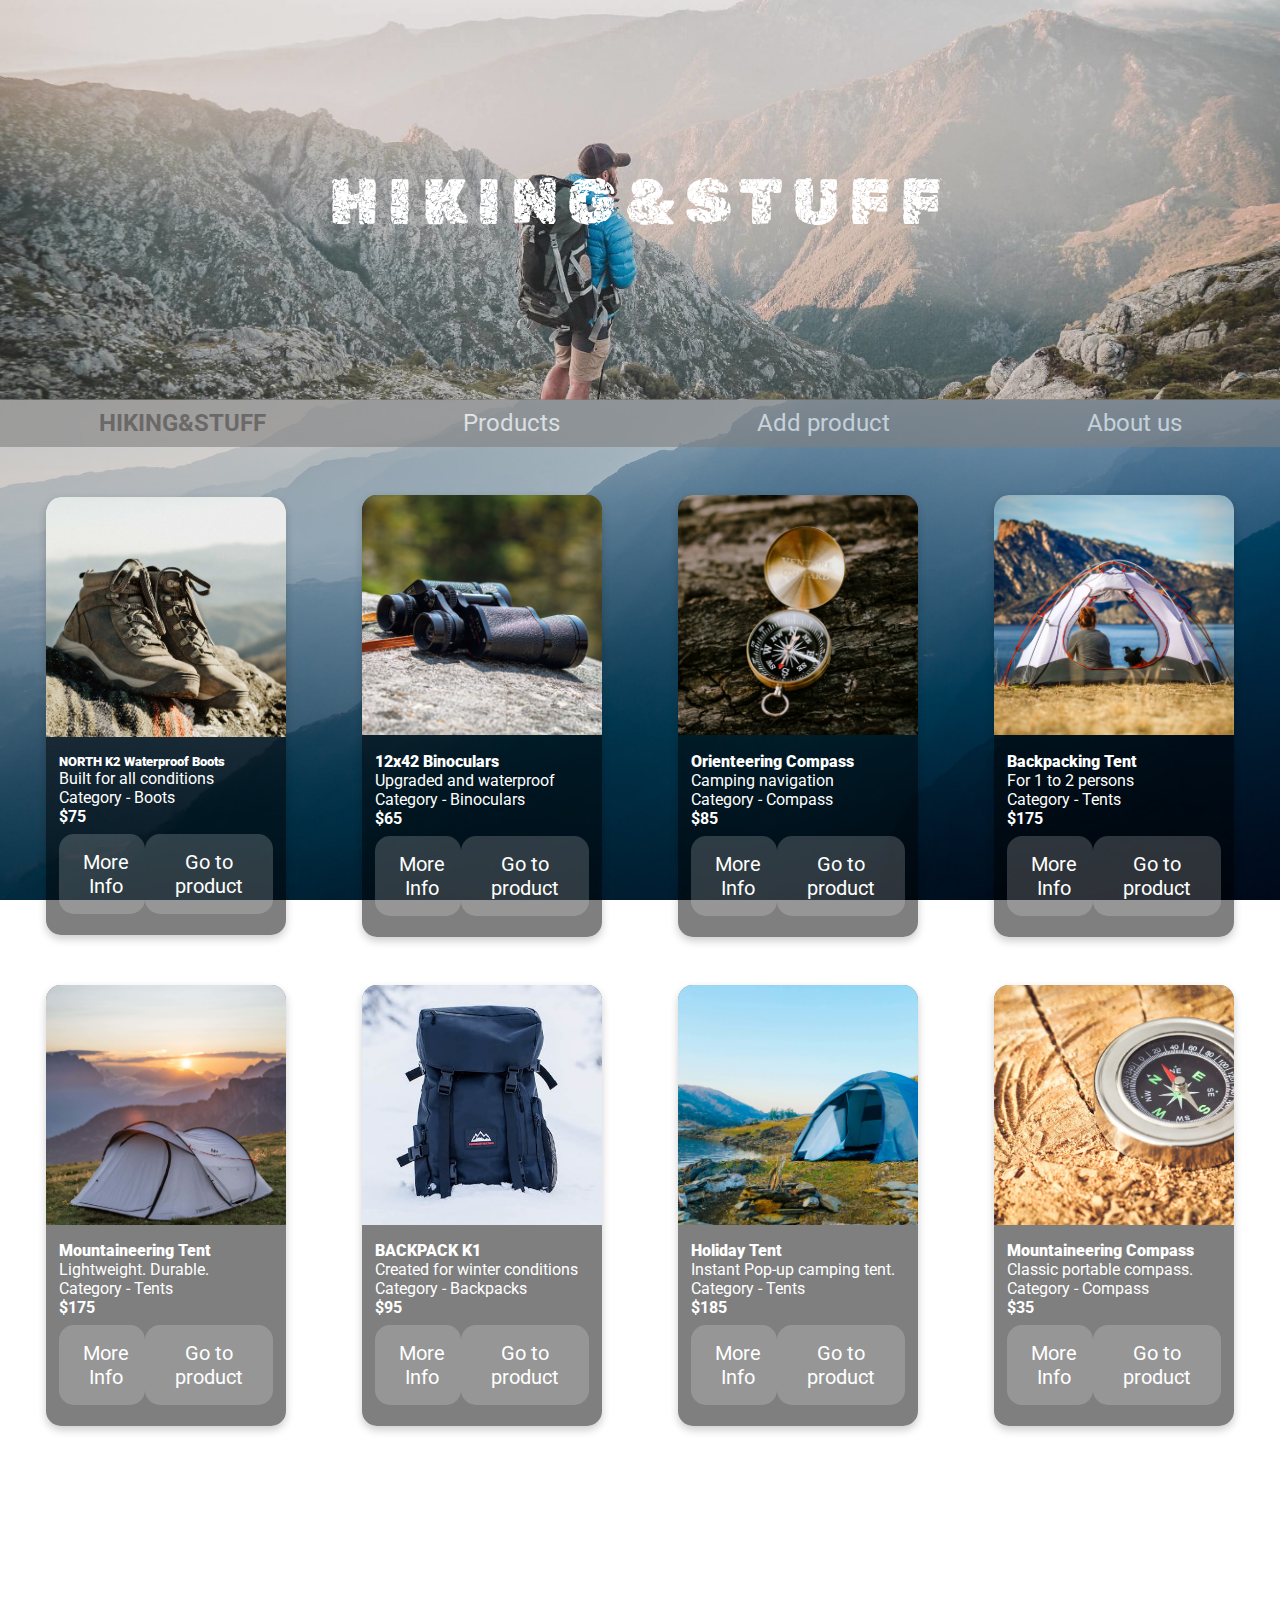
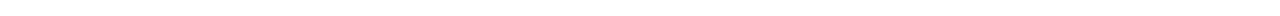
==== index.html @ 2558186c "fix stylesheet path" ====
<!DOCTYPE html>
<html lang="en">

<head>
    <meta charset="UTF-8">
    <meta http-equiv="X-UA-Compatible" content="IE=edge">
    <meta meta name=" viewport" content="width=device-width,initial-scale=1.0">
    <link rel="stylesheet" href="stylesheets/styles.css">

    <!-- Google tag (gtag.js) -->
    <script async src="https://www.googletagmanager.com/gtag/js?id=G-9KDKPN34CJ"></script>
    <script>
        window.dataLayer = window.dataLayer || [];

        function gtag() {
            dataLayer.push(arguments);
        }
        gtag('js', new Date());

        gtag('config', 'G-9KDKPN34CJ');
    </script>

    <!-- GOOGLE TAG END -->

    <title>HIKING&STUFF</title>

    <!-- FAVICONS -->

    <link rel="apple-touch-icon" sizes="180x180" href="./assets/images/Favicon/apple-touch-icon.png">
    <link rel="icon" type="image/png" sizes="32x32" href="./assets/images/Favicon/favicon-32x32.png">
    <link rel="icon" type="image/png" sizes="16x16" href="./assets/images/Favicon/favicon-16x16.png">
    <link rel="manifest" href="../assets/images/Favicon/site.webmanifest">

    <!-- FAVICONS END -->

    <!-- FONTS -->

    <!-- <link rel="preconnect" href="https://fonts.googleapis.com">
    <link rel="preconnect" href="https://fonts.gstatic.com" crossorigin>
    <link href="https://fonts.googleapis.com/css2?family=Rubik+Distressed&display=swap" rel="stylesheet">

    <link rel="preconnect" href="https://fonts.googleapis.com">
    <link rel="preconnect" href="https://fonts.gstatic.com" crossorigin>
    <link href="https://fonts.googleapis.com/css2?family=Roboto&display=swap" rel="stylesheet"> -->

    <!-- FONTS END -->
</head>

<body>

    <header>

        <!-- Hero image -->
        <div class="main-image-wrapper">
            <img id="main-img" src="../assets/images/main-img.jpg" alt="main image" loading="lazy">
            <!-- <div class="bottom-left">Bottom Left</div> -->
            <div class="main-img-text-wrapper">
                <p class="main-img-text">HIKING&STUFF</p>
            </div>
        </div>

        <!-- Hero image ends -->

        <!-- Navbar -->
        <nav id="main-nav">
            <a id="logo-name" href="./index.html" class="active">HIKING&STUFF</a>
            <a href="./product-list-page.html">Products</a>
            <a href="./add-product-form.html">Add product</a>
            <a href="./about-us.html">About us</a>

            <!-- TODO: dark mode -->
            <!-- <button id="dark-mode-btn" onclick="darkModeToggle()">Dark Mode</button> -->
        </nav>

        <!-- Navbar ends -->



    </header>

    <main>

        <!-- ====== Landing page start ======= -->


        <section class="section-inner">

            <!-- TEST -->


            <div class="card animate pop">
                <img src="../assets/images/products/boots4.jpg" loading="lazy" alt="Boots">
                <div class="container">
                    <h5><b>NORTH K2 Waterproof Boots</b></h4>
                        <p>Built for all conditions</p>
                        <p>Category - Boots</p>
                        <p><strong>$75</strong></p>



                        <div class="card-inner-container">

                            <!-- ===== DROPDOWN MENU ==== -->

                            <div class="dropdown">
                                <button onclick="dropDown(event)" class="dropbtn">More Info
                                    <div id="myDropdown" class="dropdown-content">
                                        <p class="dropdown-text">
                                            <ul>
                                                <li><strong>SURE FOOTED</strong>:Responsive, supportive cushioning and
                                                    super-grippy
                                                    rubber outsoles are geared for miles over rocks, grass, gravel, and
                                                    roots.</li>
                                                <li><strong>HANDY FEATURES</strong>: Treacherous days out on
                                                    the trail are comfortable
                                                    and worry-free with this boot's waterproof full-grain leather and
                                                    mesh bootie construction and its durable mesh tongue for
                                                    breathability.</li>
                                                <li><strong>ADVANCED TECHNOLOGY</strong>: Waterproof
                                                    Hiking Boot features our lightweight, durable midsole for long
                                                    lasting
                                                    comfort, superior cushioning, and high energy return as well as an
                                                    advanced traction rubber sole for slip-free movement on rough
                                                    ground.
                                                </li>
                                            </ul>
                                        </p>
                                    </div>
                            </div>
                            <!-- ===== DROPDOWN MENU ENDS -->
                            <button class="product-link-btn">
                                <a href="../product-detail.html" target="_blank">Go to
                                    product</a>
                            </button>

                        </div>

                </div>
            </div>



            <div class="card animate pop">
                <img src="../assets/images/products/binoculars1.jpg" loading="lazy" alt="Product">
                <div class="container">
                    <h4><b>12x42 Binoculars</b></h4>
                    <p>Upgraded and waterproof</p>
                    <p>Category - Binoculars</p>
                    <p><strong>$65</strong></p>

                    <div class="card-inner-container">

                        <!-- ===== DROPDOWN MENU ==== -->

                        <div class="dropdown">
                            <button onclick="dropDown(event)" class="dropbtn">More Info
                                <div id="myDropdown" class="dropdown-content">
                                    <p class="dropdown-text">
                                        <ul>
                                            <li><strong>SURE FOOTED</strong>:Responsive, supportive cushioning and
                                                super-grippy
                                                rubber outsoles are geared for miles over rocks, grass, gravel, and
                                                roots.</li>
                                            <li><strong>HANDY FEATURES</strong>: Treacherous days out on
                                                the trail are comfortable
                                                and worry-free with this boot's waterproof full-grain leather and
                                                mesh bootie construction and its durable mesh tongue for
                                                breathability.</li>
                                            <li><strong>ADVANCED TECHNOLOGY</strong>: Waterproof
                                                Hiking Boot features our lightweight, durable midsole for long
                                                lasting
                                                comfort, superior cushioning, and high energy return as well as an
                                                advanced traction rubber sole for slip-free movement on rough
                                                ground.
                                            </li>
                                        </ul>
                                    </p>
                                </div>
                        </div>
                        <!-- ===== DROPDOWN MENU ENDS -->
                        <button class="product-link-btn">
                            <a href="../product-detail.html" target="_blank">Go to
                                product</a>
                        </button>

                    </div>

                </div>
            </div>
            <div class="card animate pop">
                <img src="../assets/images/products/compass1.jpg" loading="lazy" alt="product-image">
                <div class="container">
                    <h4><b>Orienteering Compass</b></h4>
                    <p>Camping navigation</p>
                    <p>Category - Compass</p>
                    <p><strong>$85</strong></p>

                    <div class="card-inner-container">

                        <!-- ===== DROPDOWN MENU ==== -->

                        <div class="dropdown">
                            <button onclick="dropDown(event)" class="dropbtn">More Info
                                <div id="myDropdown" class="dropdown-content">
                                    <p class="dropdown-text">
                                        <ul>
                                            <li><strong>SURE FOOTED</strong>:Responsive, supportive cushioning and
                                                super-grippy
                                                rubber outsoles are geared for miles over rocks, grass, gravel, and
                                                roots.</li>
                                            <li><strong>HANDY FEATURES</strong>: Treacherous days out on
                                                the trail are comfortable
                                                and worry-free with this boot's waterproof full-grain leather and
                                                mesh bootie construction and its durable mesh tongue for
                                                breathability.</li>
                                            <li><strong>ADVANCED TECHNOLOGY</strong>: Waterproof
                                                Hiking Boot features our lightweight, durable midsole for long
                                                lasting
                                                comfort, superior cushioning, and high energy return as well as an
                                                advanced traction rubber sole for slip-free movement on rough
                                                ground.
                                            </li>
                                        </ul>
                                    </p>
                                </div>
                        </div>
                        <!-- ===== DROPDOWN MENU ENDS -->
                        <button class="product-link-btn">
                            <a href="../product-detail.html" target="_blank">Go to
                                product</a>
                        </button>

                    </div>

                </div>
            </div>
            <div class="card animate pop">
                <img src="../assets/images/products/tent1.jpg" alt="Product" loading="lazy">
                <div class="container">
                    <h4><b>Backpacking Tent</b></h4>
                    <p>For 1 to 2 persons</p>
                    <p>Category - Tents</p>
                    <p><strong>$175</strong></p>

                    <div class="card-inner-container">

                        <!-- ===== DROPDOWN MENU ==== -->

                        <div class="dropdown">
                            <button onclick="dropDown(event)" class="dropbtn">More Info
                                <div id="myDropdown" class="dropdown-content">
                                    <p class="dropdown-text">
                                        <ul>
                                            <li><strong>SURE FOOTED</strong>:Responsive, supportive cushioning and
                                                super-grippy
                                                rubber outsoles are geared for miles over rocks, grass, gravel, and
                                                roots.</li>
                                            <li><strong>HANDY FEATURES</strong>: Treacherous days out on
                                                the trail are comfortable
                                                and worry-free with this boot's waterproof full-grain leather and
                                                mesh bootie construction and its durable mesh tongue for
                                                breathability.</li>
                                            <li><strong>ADVANCED TECHNOLOGY</strong>: Waterproof
                                                Hiking Boot features our lightweight, durable midsole for long
                                                lasting
                                                comfort, superior cushioning, and high energy return as well as an
                                                advanced traction rubber sole for slip-free movement on rough
                                                ground.
                                            </li>
                                        </ul>
                                    </p>
                                </div>
                        </div>
                        <!-- ===== DROPDOWN MENU ENDS -->
                        <button class="product-link-btn">
                            <a href="../product-detail.html" target="_blank">Go to
                                product</a>
                        </button>

                    </div>

                </div>
            </div>
            <div class="card animate pop">
                <img src="../assets/images/products/tent3.jpg" alt="Product" loading="lazy">
                <div class="container">
                    <h4><b>Mountaineering Tent</b></h4>
                    <p>Lightweight. Durable. </p>
                    <p>Category - Tents</p>
                    <p><strong>$175</strong></p>

                    <div class="card-inner-container">

                        <!-- ===== DROPDOWN MENU ==== -->

                        <div class="dropdown">
                            <button onclick="dropDown(event)" class="dropbtn">More Info
                                <div id="myDropdown" class="dropdown-content">
                                    <p class="dropdown-text">
                                        <ul>
                                            <li><strong>SURE FOOTED</strong>:Responsive, supportive cushioning and
                                                super-grippy
                                                rubber outsoles are geared for miles over rocks, grass, gravel, and
                                                roots.</li>
                                            <li><strong>HANDY FEATURES</strong>: Treacherous days out on
                                                the trail are comfortable
                                                and worry-free with this boot's waterproof full-grain leather and
                                                mesh bootie construction and its durable mesh tongue for
                                                breathability.</li>
                                            <li><strong>ADVANCED TECHNOLOGY</strong>: Waterproof
                                                Hiking Boot features our lightweight, durable midsole for long
                                                lasting
                                                comfort, superior cushioning, and high energy return as well as an
                                                advanced traction rubber sole for slip-free movement on rough
                                                ground.
                                            </li>
                                        </ul>
                                    </p>
                                </div>
                        </div>
                        <!-- ===== DROPDOWN MENU ENDS -->
                        <button class="product-link-btn">
                            <a href="../product-detail.html" target="_blank">Go to
                                product</a>
                        </button>

                    </div>

                </div>
            </div>
            <div class="card animate pop">
                <img src="../assets/images/products/backpack2.jpg" alt="Product" loading="lazy">
                <div class="container">
                    <h4><b>BACKPACK K1</b></h4>
                    <p>Created for winter conditions</p>
                    <p>Category - Backpacks</p>
                    <p><strong>$95</strong></p>

                    <div class="card-inner-container">

                        <!-- ===== DROPDOWN MENU ==== -->

                        <div class="dropdown">
                            <button onclick="dropDown(event)" class="dropbtn">More Info
                                <div id="myDropdown" class="dropdown-content">
                                    <p class="dropdown-text">
                                        <ul>
                                            <li><strong>SURE FOOTED</strong>:Responsive, supportive cushioning and
                                                super-grippy
                                                rubber outsoles are geared for miles over rocks, grass, gravel, and
                                                roots.</li>
                                            <li><strong>HANDY FEATURES</strong>: Treacherous days out on
                                                the trail are comfortable
                                                and worry-free with this boot's waterproof full-grain leather and
                                                mesh bootie construction and its durable mesh tongue for
                                                breathability.</li>
                                            <li><strong>ADVANCED TECHNOLOGY</strong>: Waterproof
                                                Hiking Boot features our lightweight, durable midsole for long
                                                lasting
                                                comfort, superior cushioning, and high energy return as well as an
                                                advanced traction rubber sole for slip-free movement on rough
                                                ground.
                                            </li>
                                        </ul>
                                    </p>
                                </div>
                        </div>
                        <!-- ===== DROPDOWN MENU ENDS -->
                        <button class="product-link-btn">
                            <a href="../product-detail.html" target="_blank">Go to
                                product</a>
                        </button>

                    </div>

                </div>
            </div>

            <div class="card animate pop">
                <img src="../assets/images/products/tent4.jpg" alt="Product" loading="lazy">
                <div class="container">
                    <h4><b>Holiday Tent</b></h4>
                    <p>Instant Pop-up camping tent.</p>
                    <p>Category - Tents</p>
                    <p><strong>$185</strong></p>

                    <div class="card-inner-container">

                        <!-- ===== DROPDOWN MENU ==== -->

                        <div class="dropdown">
                            <button onclick="dropDown(event)" class="dropbtn">More Info
                                <div id="myDropdown" class="dropdown-content">
                                    <p class="dropdown-text">
                                        <ul>
                                            <li><strong>SURE FOOTED</strong>:Responsive, supportive cushioning and
                                                super-grippy
                                                rubber outsoles are geared for miles over rocks, grass, gravel, and
                                                roots.</li>
                                            <li><strong>HANDY FEATURES</strong>: Treacherous days out on
                                                the trail are comfortable
                                                and worry-free with this boot's waterproof full-grain leather and
                                                mesh bootie construction and its durable mesh tongue for
                                                breathability.</li>
                                            <li><strong>ADVANCED TECHNOLOGY</strong>: Waterproof
                                                Hiking Boot features our lightweight, durable midsole for long
                                                lasting
                                                comfort, superior cushioning, and high energy return as well as an
                                                advanced traction rubber sole for slip-free movement on rough
                                                ground.
                                            </li>
                                        </ul>
                                    </p>
                                </div>
                        </div>
                        <!-- ===== DROPDOWN MENU ENDS -->
                        <button class="product-link-btn">
                            <a href="../product-detail.html" target="_blank">Go to
                                product</a>
                        </button>

                    </div>

                </div>
            </div>
            <div class="card animate pop">
                <img src="../assets/images/products/compass2.jpg" alt="Product" loading="lazy">
                <div class="container">
                    <h4><b>Mountaineering Compass</b></h4>
                    <p>Classic portable compass.</p>
                    <p>Category - Compass</p>
                    <p><strong>$35</strong></p>

                    <div class="card-inner-container">

                        <!-- ===== DROPDOWN MENU ==== -->

                        <div class="dropdown">
                            <button onclick="dropDown(event)" class="dropbtn">More Info
                                <div id="myDropdown" class="dropdown-content">
                                    <p class="dropdown-text">
                                        <ul>
                                            <li><strong>SURE FOOTED</strong>:Responsive, supportive cushioning and
                                                super-grippy
                                                rubber outsoles are geared for miles over rocks, grass, gravel, and
                                                roots.</li>
                                            <li><strong>HANDY FEATURES</strong>: Treacherous days out on
                                                the trail are comfortable
                                                and worry-free with this boot's waterproof full-grain leather and
                                                mesh bootie construction and its durable mesh tongue for
                                                breathability.</li>
                                            <li><strong>ADVANCED TECHNOLOGY</strong>: Waterproof
                                                Hiking Boot features our lightweight, durable midsole for long
                                                lasting
                                                comfort, superior cushioning, and high energy return as well as an
                                                advanced traction rubber sole for slip-free movement on rough
                                                ground.
                                            </li>
                                        </ul>
                                    </p>
                                </div>
                        </div>
                        <!-- ===== DROPDOWN MENU ENDS -->
                        <button class="product-link-btn">
                            <a href="../product-detail.html" target="_blank">Go to
                                product</a>
                        </button>

                    </div>

                </div>
            </div>

            <!-- TEST END -->

        </section>


        <!-- ====== Landing page end ======= -->


    </main>

    <footer id="footer">
        <div class="footer-container">
            <div class="social-media-icons">

                <a href="https://www.facebook.com/" target="_blank">
                    <img class="social-media-icons-footer" src="../assets/images/icons/icon1.png" alt="social-icon"
                        loading="lazy">
                </a>

                <a href="https://www.instagram.com/" target="_blank">
                    <img class="social-media-icons-footer" src="../assets/images/icons/icon2.png" alt="social-icon"
                        loading="lazy">
                </a>

                <a class="social-media-links" href="https://www.youtube.com/" target="_blank">
                    <img class="social-media-icons-footer" src="../assets/images/icons/icon3.png" alt="social-icon"
                        loading="lazy">
                </a>
            </div>

            <div class="footer-links">
                <a class="footer-links" id="name" href="../index.html" class="active">HIKING&STUFF</a>
                <a class="footer-links" href="../product-list-page.html">Products</a>
                <a class="footer-links" href="../add-product-form.html">Add product</a>
                <a class="footer-links" href="../about-us.html">About us</a>
            </div>
        </div>
    </footer>

    <script src="../scripts/script.js"></script>
</body>

</html>
---- stylesheets/styles.css ----
@import url("https://fonts.googleapis.com/css2?family=Roboto&family=Rubik+Distressed&display=swap");
* {
  margin: 0 auto;
  padding: 0;
  box-sizing: border-box;
  font-family: "Roboto", sans-serif;
}

html {
  width: 100vw;
  height: 100%;
  margin: 0 auto;
}

body {
  max-width: 2040px;
  min-width: 300px;
  margin: 0 auto;
  height: 100%;
  font-family: "Roboto", sans-serif;
  background: url(../../assets/images/backgrounds/mountain4.jpg) no-repeat center center fixed;
  background-size: cover;
}

main {
  height: -webkit-fit-content;
  height: -moz-fit-content;
  height: fit-content;
  margin: auto;
}

.main-image-wrapper {
  position: relative;
}

#main-img {
  height: 25rem;
  max-width: 100%;
}

/* Centered text */
.main-img-text-wrapper {
  position: absolute;
  top: 50%;
  left: 50%;
  transform: translate(-50%, -50%);
}

.main-img-text {
  color: white;
  font-size: 4rem;
  font-family: "Rubik Distressed", cursive;
  letter-spacing: 0.6rem;
  overflow-wrap: break-word;
}

/* ===== TEST CARDS ====== */
/* Add some padding inside the card container */
.container {
  padding: 0.8rem;
}

/* ===== TEST CARDS ====== */
section {
  padding: 1rem;
  margin-bottom: 5rem;
}

.section-inner {
  display: flex;
  align-items: center;
  flex-wrap: wrap;
  justify-content: space-between;
  gap: 1rem;
  height: 100%;
}

.section-inner.details {
  display: flex;
  flex-direction: column;
  align-items: flex-start;
}

#about-us-section {
  height: -webkit-fit-content;
  height: -moz-fit-content;
  height: fit-content;
  display: flex;
  flex-direction: column;
}

.section-inner.about-us {
  display: flex;
  flex-direction: row;
}

.card img {
  border-radius: 15px 15px 0px 0px;
}

.product-card-text {
  padding: 1rem;
}

.product-title {
  padding-bottom: 0.5rem;
}

.bottom-links {
  display: flex;
  align-items: center;
  justify-content: space-between;
  padding-top: 0.5rem;
}

.details {
  display: flex;
  flex-direction: row;
}

#details-wrapper {
  width: 50%;
  margin-right: 1rem;
}

#details-wrapper p {
  font-size: 1.5rem;
}

.short-description {
  padding: 0.5rem 0rem 0.5rem 0rem;
  font-size: 10rem;
}

.price {
  padding: 0.5rem 0rem 0.5rem 0rem;
}

.category {
  padding: 0.5rem 0rem 0.5rem 0rem;
  font-size: 5px;
}

.rating {
  height: 1.5rem;
  width: 1.5rem;
}

#product-images-detail-page {
  width: 50%;
  display: flex;
  flex-wrap: wrap;
  align-items: center;
  justify-content: space-between;
  gap: 1rem;
}

.product-detail-img:first-child {
  height: 20rem;
  max-width: 100%;
}

.product-detail-img {
  height: 5rem;
  max-width: 5rem;
  border-radius: 15px;
  margin: 0;
}

.product-detail-img:hover {
  transform: scale(1.05);
  box-shadow: 0 8px 16px 0 rgba(0, 0, 0, 0.2);
}

.section-add-product form {
  font-size: 1.5rem;
  background-color: rgba(0, 0, 0, 0.5);
  color: #fff;
  padding: 1rem;
  border-radius: 15px;
  box-shadow: 0 0 20px rgba(0, 0, 0, 0.2);
}

#add-products-btn {
  background-color: rgba(181, 174, 174, 0.2352941176);
  margin-top: 1rem;
  padding: 0.2rem;
  border-radius: 10px;
  color: white;
  font-size: 1rem;
  font-weight: bold;
}

#add-products-btn:hover {
  background-color: rgb(155, 154, 154);
}

#add-product-section {
  min-height: 50rem;
}

.section-add-product {
  /*     display: flex;
    align-items: center;
    flex-wrap: wrap;
    justify-content: space-between;
    gap: 1rem; */
  display: flex;
  flex-direction: column;
  align-items: center;
  justify-content: center;
  background-color: transparent;
}

#about-us-section {
  height: -webkit-fit-content;
  height: -moz-fit-content;
  height: fit-content;
}

#product-details-page {
  height: -webkit-fit-content;
  height: -moz-fit-content;
  height: fit-content;
  display: flex;
  align-items: center;
  justify-content: center;
  margin: auto;
  padding: 3rem;
}

/* === DROPDOWN MENU ==== */
.dropbtn {
  color: rgb(255, 255, 255);
  padding: 16px;
  font-size: 20px;
  border: none;
  cursor: pointer;
  border-radius: 15px;
  background-color: rgba(255, 255, 255, 0.182);
  padding-right: 0.5rem;
}

.product-link-btn {
  padding: 16px;
  font-size: 20px;
  background-color: rgba(255, 255, 255, 0.182);
  border: none;
  cursor: pointer;
  border-radius: 15px;
  margin: 0;
}

.product-link-btn a {
  text-decoration: none;
  list-style: none;
  color: rgb(255, 255, 255);
}

.dropbtn:hover, .dropbtn:focus, .product-link-btn:hover, .product-link-btn:focus {
  background-color: #e7e4e4;
}

.dropdown {
  position: relative;
  display: inline-block;
  margin: 0;
}

.dropdown-content {
  display: none;
  position: absolute;
  background-color: white;
  text-align: left;
  font-size: 1rem;
  min-width: 20rem;
  padding: 1rem;
  border-radius: 15px;
  overflow: auto;
  box-shadow: 0px 8px 16px 0px rgba(0, 0, 0, 0.2);
  z-index: 1;
  color: black;
  border: 5px solid grey;
}

.dropdown-text {
  display: flex;
  align-items: flex-start;
  justify-content: flex-start;
}

.dropdown a:hover {
  background-color: #ddd;
}

.show {
  display: block;
}

/* === DROPDOWN MENU ENDS ==== */
.product-detail-image:hover {
  transform: scale(1.2);
}

#more-info-btn {
  background-color: #d5d5d5;
  padding: 0.5rem;
  border-radius: 10px;
}

#myDIV {
  display: none;
  width: 100%;
  padding: 1rem;
  margin-top: 20px;
}

/* ===== TOGGLE MORE INFO END ======= */
#menu-wrapper {
  display: flex;
  align-items: center;
  justify-content: center;
  gap: 2rem;
}

/* TEST */
.test-card {
  margin: 0rem 1rem 1rem 0rem;
}

.test-first-card {
  width: 22rem;
  display: flex;
  align-items: center;
  background-color: rgba(0, 0, 0, 0.5);
  color: #fff;
  border-radius: 15px;
  box-shadow: 0 0 20px rgba(0, 0, 0, 0.2);
}

.test-img-wrapper {
  width: 50%;
}

.test-profile-pic {
  height: 10rem;
  width: 10rem;
  border-radius: 50%;
  padding: 1rem;
}

.test-text {
  width: 100%;
}

.section-test {
  display: flex;
  margin: auto;
}

#test-contact-form {
  width: 20rem;
  padding: 3rem;
}

#test-fieldset {
  border-radius: 15px;
  border: none;
  background-color: rgba(0, 0, 0, 0.5);
  color: #fff;
  box-shadow: 0 0 20px rgba(0, 0, 0, 0.2);
}

#form-submit-btn-contact {
  background-color: white;
  border: 1px solid black;
  padding: 0.5;
}

.contact-icons {
  display: flex;
  align-items: center;
  justify-content: left;
}

.contact-icons a {
  text-decoration: none;
  color: white;
}

.contact-card-icon {
  height: 1.5rem;
  width: 1.5rem;
  margin-right: 0.5rem;
  margin-left: 0;
  filter: invert(100%) sepia(100%) saturate(0%) hue-rotate(288deg) brightness(102%) contrast(102%);
}

input, select, textarea {
  width: 100%;
}

.title-text-1 {
  margin: auto;
  padding: 1rem;
  font-size: 2rem;
}

.company-info {
  max-width: 25rem;
  margin-bottom: 1rem;
  border-radius: 15px;
  background-color: rgba(0, 0, 0, 0.5);
  color: #fff;
  box-shadow: 0 0 20px rgba(0, 0, 0, 0.2);
  padding: 1rem;
}

/* KEYFRAMES */
.animate.pop {
  -webkit-animation-name: animate-pop;
          animation-name: animate-pop;
  -webkit-animation-timing-function: cubic-bezier(0.26, 0.53, 0.74, 1.48);
          animation-timing-function: cubic-bezier(0.26, 0.53, 0.74, 1.48);
  -webkit-animation-duration: 0.2s;
          animation-duration: 0.2s;
}

@-webkit-keyframes animate-pop {
  0% {
    opacity: 0;
    transform: scale(0.5, 0.5);
  }
  100% {
    opacity: 1;
    transform: scale(1, 1);
  }
}

@keyframes animate-pop {
  0% {
    opacity: 0;
    transform: scale(0.5, 0.5);
  }
  100% {
    opacity: 1;
    transform: scale(1, 1);
  }
}
@media only screen and (max-width: 1100px) {
  .section-test {
    flex-direction: column;
  }
  .test-card {
    margin: 0rem 0rem 1rem 0rem;
  }
}
/* $body-font-family: 'Open Sans', sans-serif;
$base-font-size: 18px;
$base-font-weight: 400; */
#main-nav {
  display: flex;
  align-items: center;
  justify-content: center;
  height: 3rem;
  background-color: grey;
  opacity: 60%;
  margin-top: -5px;
}

nav a {
  color: white;
  text-decoration: none;
  font-size: 1.5rem;
}

nav a:hover {
  color: rgb(92, 91, 91);
}

#logo-name {
  color: #272727;
  font-weight: bold;
}

#footer {
  display: flex;
  align-items: center;
  justify-content: center;
  height: 5rem;
  color: white;
  padding: 1rem;
  text-align: center;
}

.social-media-icons {
  margin-bottom: 1rem;
}

.social-media-icons a {
  list-style: none;
  text-decoration: none;
}

.social-media-icons-footer {
  height: 3rem;
  width: 3rem;
  margin-right: 1rem;
}

.footer-links {
  list-style: none;
  text-decoration: none;
  color: white;
  margin: 1rem;
  font-size: 1.3rem;
}

.footer-links.active {
  font-weight: bold;
}

.social-media-icons-footer:hover {
  filter: invert(31%) sepia(0%) saturate(2612%) hue-rotate(165deg) brightness(95%) contrast(72%);
}

#employees-wrapper {
  display: flex;
  border-radius: 15px;
  overflow: hidden;
}

.employees-pic-middle {
  width: 100%;
}

.employees-pic {
  width: 50%;
}

#boss-pic {
  height: 15rem;
  width: auto;
  right: 0;
  border-radius: 15px;
  margin: 1rem 0rem 1rem 0rem;
}

#VD-info {
  display: flex;
  align-items: center;
}

#VD-text {
  padding-left: 1rem;
}

.card {
  background-color: rgba(0, 0, 0, 0.5);
  color: #fff;
  margin-top: 2rem;
  width: 15rem;
  box-shadow: 0 4px 8px 0 rgba(0, 0, 0, 0.2);
  transition: 0.3s;
  border-radius: 15px; /* 5px rounded corners */
  transition: all 0.3s ease-in-out;
  gap: 1rem;
}

.card:hover {
  transform: scale(1.05);
  box-shadow: 0 8px 16px 0 rgba(0, 0, 0, 0.2);
}

/* Add rounded corners to the top left and the top right corner of the image */
img {
  -o-object-fit: cover;
  object-fit: cover;
  height: 15rem;
  width: 100%;
}

.card-inner-container {
  display: flex;
  align-items: center;
  justify-content: space-between;
  padding: 0.5rem 0rem 0.5rem 0rem;
}

#contact-form {
  max-width: -webkit-fit-content;
  max-width: -moz-fit-content;
  max-width: fit-content;
  padding: 1rem;
}

#form-container {
  display: flex;
  align-items: center;
  justify-content: center;
  margin-top: 2rem;
}

#form-submit-btn {
  background-color: #272727;
  color: white;
  width: 100%;
}

#thank_you {
  display: flex;
  align-items: center;
  justify-content: center;
  padding: 1rem;
  background-color: white;
}/*# sourceMappingURL=styles.css.map */
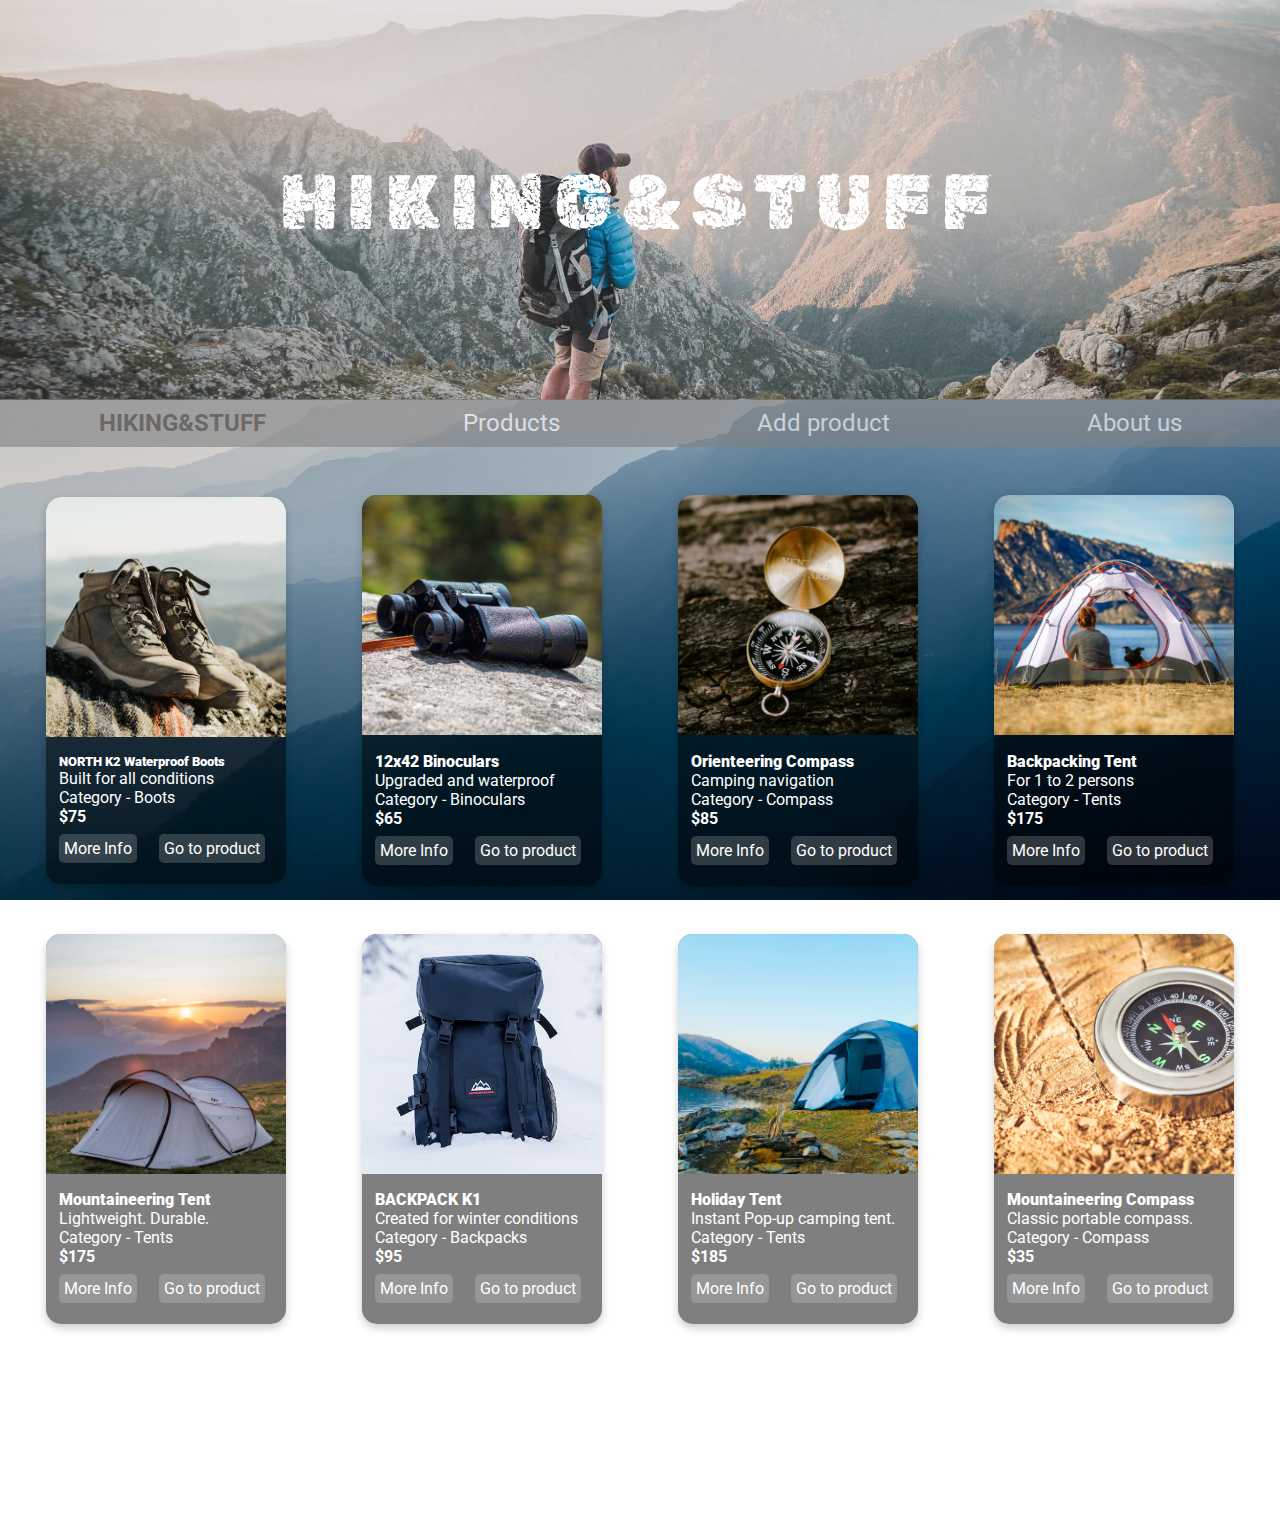
==== commit 0ae484cd: "fix viewport in head" ====
--- a/index.html
+++ b/index.html
@@ -4,8 +4,8 @@
 <head>
     <meta charset="UTF-8">
     <meta http-equiv="X-UA-Compatible" content="IE=edge">
-    <meta meta name=" viewport" content="width=device-width,initial-scale=1.0">
-    <link rel="stylesheet" href="stylesheets/styles.css">
+    <meta meta name="viewport" content="width=device-width,initial-scale=1.0">
+    <link rel="stylesheet" type="text/css" href="./stylesheets/styles.css">
 
     <!-- Google tag (gtag.js) -->
     <script async src="https://www.googletagmanager.com/gtag/js?id=G-9KDKPN34CJ"></script>
@@ -29,7 +29,7 @@
     <link rel="apple-touch-icon" sizes="180x180" href="./assets/images/Favicon/apple-touch-icon.png">
     <link rel="icon" type="image/png" sizes="32x32" href="./assets/images/Favicon/favicon-32x32.png">
     <link rel="icon" type="image/png" sizes="16x16" href="./assets/images/Favicon/favicon-16x16.png">
-    <link rel="manifest" href="../assets/images/Favicon/site.webmanifest">
+    <link rel="manifest" href="./assets/images/Favicon/site.webmanifest">
 
     <!-- FAVICONS END -->
 
@@ -52,7 +52,7 @@
 
         <!-- Hero image -->
         <div class="main-image-wrapper">
-            <img id="main-img" src="../assets/images/main-img.jpg" alt="main image" loading="lazy">
+            <img id="main-img" src="./assets/images/main-img.jpg" alt="main image" loading="lazy">
             <!-- <div class="bottom-left">Bottom Left</div> -->
             <div class="main-img-text-wrapper">
                 <p class="main-img-text">HIKING&STUFF</p>
@@ -89,7 +89,7 @@
 
 
             <div class="card animate pop">
-                <img src="../assets/images/products/boots4.jpg" loading="lazy" alt="Boots">
+                <img src="./assets/images/products/boots4.jpg" loading="lazy" alt="Boots">
                 <div class="container">
                     <h5><b>NORTH K2 Waterproof Boots</b></h4>
                         <p>Built for all conditions</p>
@@ -129,7 +129,7 @@
                             </div>
                             <!-- ===== DROPDOWN MENU ENDS -->
                             <button class="product-link-btn">
-                                <a href="../product-detail.html" target="_blank">Go to
+                                <a href="./product-detail.html">Go to
                                     product</a>
                             </button>
 
@@ -141,7 +141,7 @@
 
 
             <div class="card animate pop">
-                <img src="../assets/images/products/binoculars1.jpg" loading="lazy" alt="Product">
+                <img src="./assets/images/products/binoculars1.jpg" loading="lazy" alt="Product">
                 <div class="container">
                     <h4><b>12x42 Binoculars</b></h4>
                     <p>Upgraded and waterproof</p>
@@ -179,16 +179,16 @@
                         </div>
                         <!-- ===== DROPDOWN MENU ENDS -->
                         <button class="product-link-btn">
-                            <a href="../product-detail.html" target="_blank">Go to
-                                product</a>
-                        </button>
-
-                    </div>
-
-                </div>
-            </div>
-            <div class="card animate pop">
-                <img src="../assets/images/products/compass1.jpg" loading="lazy" alt="product-image">
+                            <a href="./product-detail.html">Go to
+                                product</a>
+                        </button>
+
+                    </div>
+
+                </div>
+            </div>
+            <div class="card animate pop">
+                <img src="./assets/images/products/compass1.jpg" loading="lazy" alt="product-image">
                 <div class="container">
                     <h4><b>Orienteering Compass</b></h4>
                     <p>Camping navigation</p>
@@ -226,16 +226,16 @@
                         </div>
                         <!-- ===== DROPDOWN MENU ENDS -->
                         <button class="product-link-btn">
-                            <a href="../product-detail.html" target="_blank">Go to
-                                product</a>
-                        </button>
-
-                    </div>
-
-                </div>
-            </div>
-            <div class="card animate pop">
-                <img src="../assets/images/products/tent1.jpg" alt="Product" loading="lazy">
+                            <a href="./product-detail.html">Go to
+                                product</a>
+                        </button>
+
+                    </div>
+
+                </div>
+            </div>
+            <div class="card animate pop">
+                <img src="./assets/images/products/tent1.jpg" alt="Product" loading="lazy">
                 <div class="container">
                     <h4><b>Backpacking Tent</b></h4>
                     <p>For 1 to 2 persons</p>
@@ -273,16 +273,16 @@
                         </div>
                         <!-- ===== DROPDOWN MENU ENDS -->
                         <button class="product-link-btn">
-                            <a href="../product-detail.html" target="_blank">Go to
-                                product</a>
-                        </button>
-
-                    </div>
-
-                </div>
-            </div>
-            <div class="card animate pop">
-                <img src="../assets/images/products/tent3.jpg" alt="Product" loading="lazy">
+                            <a href="./product-detail.html">Go to
+                                product</a>
+                        </button>
+
+                    </div>
+
+                </div>
+            </div>
+            <div class="card animate pop">
+                <img src="./assets/images/products/tent3.jpg" alt="Product" loading="lazy">
                 <div class="container">
                     <h4><b>Mountaineering Tent</b></h4>
                     <p>Lightweight. Durable. </p>
@@ -320,16 +320,16 @@
                         </div>
                         <!-- ===== DROPDOWN MENU ENDS -->
                         <button class="product-link-btn">
-                            <a href="../product-detail.html" target="_blank">Go to
-                                product</a>
-                        </button>
-
-                    </div>
-
-                </div>
-            </div>
-            <div class="card animate pop">
-                <img src="../assets/images/products/backpack2.jpg" alt="Product" loading="lazy">
+                            <a href="./product-detail.html">Go to
+                                product</a>
+                        </button>
+
+                    </div>
+
+                </div>
+            </div>
+            <div class="card animate pop">
+                <img src="./assets/images/products/backpack2.jpg" alt="Product" loading="lazy">
                 <div class="container">
                     <h4><b>BACKPACK K1</b></h4>
                     <p>Created for winter conditions</p>
@@ -367,17 +367,17 @@
                         </div>
                         <!-- ===== DROPDOWN MENU ENDS -->
                         <button class="product-link-btn">
-                            <a href="../product-detail.html" target="_blank">Go to
-                                product</a>
-                        </button>
-
-                    </div>
-
-                </div>
-            </div>
-
-            <div class="card animate pop">
-                <img src="../assets/images/products/tent4.jpg" alt="Product" loading="lazy">
+                            <a href="./product-detail.html">Go to
+                                product</a>
+                        </button>
+
+                    </div>
+
+                </div>
+            </div>
+
+            <div class="card animate pop">
+                <img src="./assets/images/products/tent4.jpg" alt="Product" loading="lazy">
                 <div class="container">
                     <h4><b>Holiday Tent</b></h4>
                     <p>Instant Pop-up camping tent.</p>
@@ -415,16 +415,16 @@
                         </div>
                         <!-- ===== DROPDOWN MENU ENDS -->
                         <button class="product-link-btn">
-                            <a href="../product-detail.html" target="_blank">Go to
-                                product</a>
-                        </button>
-
-                    </div>
-
-                </div>
-            </div>
-            <div class="card animate pop">
-                <img src="../assets/images/products/compass2.jpg" alt="Product" loading="lazy">
+                            <a href="./product-detail.html">Go to
+                                product</a>
+                        </button>
+
+                    </div>
+
+                </div>
+            </div>
+            <div class="card animate pop">
+                <img src="./assets/images/products/compass2.jpg" alt="Product" loading="lazy">
                 <div class="container">
                     <h4><b>Mountaineering Compass</b></h4>
                     <p>Classic portable compass.</p>
@@ -462,7 +462,7 @@
                         </div>
                         <!-- ===== DROPDOWN MENU ENDS -->
                         <button class="product-link-btn">
-                            <a href="../product-detail.html" target="_blank">Go to
+                            <a href="./product-detail.html">Go to
                                 product</a>
                         </button>
 
@@ -486,31 +486,31 @@
             <div class="social-media-icons">
 
                 <a href="https://www.facebook.com/" target="_blank">
-                    <img class="social-media-icons-footer" src="../assets/images/icons/icon1.png" alt="social-icon"
+                    <img class="social-media-icons-footer" src="./assets/images/icons/icon1.png" alt="social-icon"
                         loading="lazy">
                 </a>
 
                 <a href="https://www.instagram.com/" target="_blank">
-                    <img class="social-media-icons-footer" src="../assets/images/icons/icon2.png" alt="social-icon"
+                    <img class="social-media-icons-footer" src="./assets/images/icons/icon2.png" alt="social-icon"
                         loading="lazy">
                 </a>
 
                 <a class="social-media-links" href="https://www.youtube.com/" target="_blank">
-                    <img class="social-media-icons-footer" src="../assets/images/icons/icon3.png" alt="social-icon"
+                    <img class="social-media-icons-footer" src="./assets/images/icons/icon3.png" alt="social-icon"
                         loading="lazy">
                 </a>
             </div>
 
             <div class="footer-links">
-                <a class="footer-links" id="name" href="../index.html" class="active">HIKING&STUFF</a>
-                <a class="footer-links" href="../product-list-page.html">Products</a>
-                <a class="footer-links" href="../add-product-form.html">Add product</a>
-                <a class="footer-links" href="../about-us.html">About us</a>
+                <a class="footer-links" id="name" href="./index.html" class="active">HIKING&STUFF</a>
+                <a class="footer-links" href="./product-list-page.html">Products</a>
+                <a class="footer-links" href="./add-product-form.html">Add product</a>
+                <a class="footer-links" href="./about-us.html">About us</a>
             </div>
         </div>
     </footer>
 
-    <script src="../scripts/script.js"></script>
+    <script src="scripts/script.js"></script>
 </body>
 
 </html>--- a/stylesheets/styles.css
+++ b/stylesheets/styles.css
@@ -18,8 +18,9 @@
   margin: 0 auto;
   height: 100%;
   font-family: "Roboto", sans-serif;
-  background: url(../../assets/images/backgrounds/mountain4.jpg) no-repeat center center fixed;
+  background: url(../assets/images/backgrounds/mountain4.jpg) no-repeat center center fixed;
   background-size: cover;
+  overflow-x: hidden;
 }
 
 main {
@@ -48,7 +49,7 @@
 
 .main-img-text {
   color: white;
-  font-size: 4rem;
+  font-size: 6vw;
   font-family: "Rubik Distressed", cursive;
   letter-spacing: 0.6rem;
   overflow-wrap: break-word;
@@ -60,7 +61,6 @@
   padding: 0.8rem;
 }
 
-/* ===== TEST CARDS ====== */
 section {
   padding: 1rem;
   margin-bottom: 5rem;
@@ -75,246 +75,6 @@
   height: 100%;
 }
 
-.section-inner.details {
-  display: flex;
-  flex-direction: column;
-  align-items: flex-start;
-}
-
-#about-us-section {
-  height: -webkit-fit-content;
-  height: -moz-fit-content;
-  height: fit-content;
-  display: flex;
-  flex-direction: column;
-}
-
-.section-inner.about-us {
-  display: flex;
-  flex-direction: row;
-}
-
-.card img {
-  border-radius: 15px 15px 0px 0px;
-}
-
-.product-card-text {
-  padding: 1rem;
-}
-
-.product-title {
-  padding-bottom: 0.5rem;
-}
-
-.bottom-links {
-  display: flex;
-  align-items: center;
-  justify-content: space-between;
-  padding-top: 0.5rem;
-}
-
-.details {
-  display: flex;
-  flex-direction: row;
-}
-
-#details-wrapper {
-  width: 50%;
-  margin-right: 1rem;
-}
-
-#details-wrapper p {
-  font-size: 1.5rem;
-}
-
-.short-description {
-  padding: 0.5rem 0rem 0.5rem 0rem;
-  font-size: 10rem;
-}
-
-.price {
-  padding: 0.5rem 0rem 0.5rem 0rem;
-}
-
-.category {
-  padding: 0.5rem 0rem 0.5rem 0rem;
-  font-size: 5px;
-}
-
-.rating {
-  height: 1.5rem;
-  width: 1.5rem;
-}
-
-#product-images-detail-page {
-  width: 50%;
-  display: flex;
-  flex-wrap: wrap;
-  align-items: center;
-  justify-content: space-between;
-  gap: 1rem;
-}
-
-.product-detail-img:first-child {
-  height: 20rem;
-  max-width: 100%;
-}
-
-.product-detail-img {
-  height: 5rem;
-  max-width: 5rem;
-  border-radius: 15px;
-  margin: 0;
-}
-
-.product-detail-img:hover {
-  transform: scale(1.05);
-  box-shadow: 0 8px 16px 0 rgba(0, 0, 0, 0.2);
-}
-
-.section-add-product form {
-  font-size: 1.5rem;
-  background-color: rgba(0, 0, 0, 0.5);
-  color: #fff;
-  padding: 1rem;
-  border-radius: 15px;
-  box-shadow: 0 0 20px rgba(0, 0, 0, 0.2);
-}
-
-#add-products-btn {
-  background-color: rgba(181, 174, 174, 0.2352941176);
-  margin-top: 1rem;
-  padding: 0.2rem;
-  border-radius: 10px;
-  color: white;
-  font-size: 1rem;
-  font-weight: bold;
-}
-
-#add-products-btn:hover {
-  background-color: rgb(155, 154, 154);
-}
-
-#add-product-section {
-  min-height: 50rem;
-}
-
-.section-add-product {
-  /*     display: flex;
-    align-items: center;
-    flex-wrap: wrap;
-    justify-content: space-between;
-    gap: 1rem; */
-  display: flex;
-  flex-direction: column;
-  align-items: center;
-  justify-content: center;
-  background-color: transparent;
-}
-
-#about-us-section {
-  height: -webkit-fit-content;
-  height: -moz-fit-content;
-  height: fit-content;
-}
-
-#product-details-page {
-  height: -webkit-fit-content;
-  height: -moz-fit-content;
-  height: fit-content;
-  display: flex;
-  align-items: center;
-  justify-content: center;
-  margin: auto;
-  padding: 3rem;
-}
-
-/* === DROPDOWN MENU ==== */
-.dropbtn {
-  color: rgb(255, 255, 255);
-  padding: 16px;
-  font-size: 20px;
-  border: none;
-  cursor: pointer;
-  border-radius: 15px;
-  background-color: rgba(255, 255, 255, 0.182);
-  padding-right: 0.5rem;
-}
-
-.product-link-btn {
-  padding: 16px;
-  font-size: 20px;
-  background-color: rgba(255, 255, 255, 0.182);
-  border: none;
-  cursor: pointer;
-  border-radius: 15px;
-  margin: 0;
-}
-
-.product-link-btn a {
-  text-decoration: none;
-  list-style: none;
-  color: rgb(255, 255, 255);
-}
-
-.dropbtn:hover, .dropbtn:focus, .product-link-btn:hover, .product-link-btn:focus {
-  background-color: #e7e4e4;
-}
-
-.dropdown {
-  position: relative;
-  display: inline-block;
-  margin: 0;
-}
-
-.dropdown-content {
-  display: none;
-  position: absolute;
-  background-color: white;
-  text-align: left;
-  font-size: 1rem;
-  min-width: 20rem;
-  padding: 1rem;
-  border-radius: 15px;
-  overflow: auto;
-  box-shadow: 0px 8px 16px 0px rgba(0, 0, 0, 0.2);
-  z-index: 1;
-  color: black;
-  border: 5px solid grey;
-}
-
-.dropdown-text {
-  display: flex;
-  align-items: flex-start;
-  justify-content: flex-start;
-}
-
-.dropdown a:hover {
-  background-color: #ddd;
-}
-
-.show {
-  display: block;
-}
-
-/* === DROPDOWN MENU ENDS ==== */
-.product-detail-image:hover {
-  transform: scale(1.2);
-}
-
-#more-info-btn {
-  background-color: #d5d5d5;
-  padding: 0.5rem;
-  border-radius: 10px;
-}
-
-#myDIV {
-  display: none;
-  width: 100%;
-  padding: 1rem;
-  margin-top: 20px;
-}
-
 /* ===== TOGGLE MORE INFO END ======= */
 #menu-wrapper {
   display: flex;
@@ -323,107 +83,79 @@
   gap: 2rem;
 }
 
-/* TEST */
-.test-card {
-  margin: 0rem 1rem 1rem 0rem;
-}
-
-.test-first-card {
-  width: 22rem;
-  display: flex;
-  align-items: center;
-  background-color: rgba(0, 0, 0, 0.5);
-  color: #fff;
-  border-radius: 15px;
-  box-shadow: 0 0 20px rgba(0, 0, 0, 0.2);
-}
-
-.test-img-wrapper {
-  width: 50%;
-}
-
-.test-profile-pic {
-  height: 10rem;
-  width: 10rem;
-  border-radius: 50%;
-  padding: 1rem;
-}
-
-.test-text {
-  width: 100%;
-}
-
-.section-test {
-  display: flex;
-  margin: auto;
-}
-
-#test-contact-form {
-  width: 20rem;
-  padding: 3rem;
-}
-
-#test-fieldset {
-  border-radius: 15px;
-  border: none;
-  background-color: rgba(0, 0, 0, 0.5);
-  color: #fff;
-  box-shadow: 0 0 20px rgba(0, 0, 0, 0.2);
-}
-
-#form-submit-btn-contact {
-  background-color: white;
-  border: 1px solid black;
-  padding: 0.5;
-}
-
-.contact-icons {
-  display: flex;
-  align-items: center;
-  justify-content: left;
-}
-
-.contact-icons a {
+/* $body-font-family: 'Open Sans', sans-serif;
+$base-font-size: 18px;
+$base-font-weight: 400; */
+#main-nav {
+  display: flex;
+  align-items: center;
+  justify-content: center;
+  height: 3rem;
+  background-color: grey;
+  opacity: 60%;
+  margin-top: -5px;
+}
+
+nav a {
+  color: white;
+  text-decoration: none;
+  font-size: 1.5rem;
+}
+
+nav a:hover {
+  color: rgb(92, 91, 91);
+}
+
+#logo-name {
+  color: #272727;
+  font-weight: bold;
+}
+
+#footer {
+  display: flex;
+  align-items: center;
+  justify-content: center;
+  height: 5rem;
+  color: white;
+  padding: 1rem;
+  text-align: center;
+}
+
+.social-media-icons {
+  margin-bottom: 1rem;
+}
+
+.social-media-icons a {
+  list-style: none;
+  text-decoration: none;
+}
+
+.social-media-icons-footer {
+  height: 3rem;
+  width: 3rem;
+  margin-right: 1rem;
+}
+
+.footer-links {
+  list-style: none;
   text-decoration: none;
   color: white;
-}
-
-.contact-card-icon {
-  height: 1.5rem;
-  width: 1.5rem;
-  margin-right: 0.5rem;
-  margin-left: 0;
-  filter: invert(100%) sepia(100%) saturate(0%) hue-rotate(288deg) brightness(102%) contrast(102%);
-}
-
-input, select, textarea {
-  width: 100%;
-}
-
-.title-text-1 {
-  margin: auto;
-  padding: 1rem;
-  font-size: 2rem;
-}
-
-.company-info {
-  max-width: 25rem;
-  margin-bottom: 1rem;
-  border-radius: 15px;
-  background-color: rgba(0, 0, 0, 0.5);
-  color: #fff;
-  box-shadow: 0 0 20px rgba(0, 0, 0, 0.2);
-  padding: 1rem;
+  margin: 1rem;
+  font-size: 1.3rem;
+}
+
+.footer-links.active {
+  font-weight: bold;
+}
+
+.social-media-icons-footer:hover {
+  filter: invert(31%) sepia(0%) saturate(2612%) hue-rotate(165deg) brightness(95%) contrast(72%);
 }
 
 /* KEYFRAMES */
 .animate.pop {
-  -webkit-animation-name: animate-pop;
-          animation-name: animate-pop;
-  -webkit-animation-timing-function: cubic-bezier(0.26, 0.53, 0.74, 1.48);
-          animation-timing-function: cubic-bezier(0.26, 0.53, 0.74, 1.48);
-  -webkit-animation-duration: 0.2s;
-          animation-duration: 0.2s;
+  -webkit-animation: animate-pop 0.2s cubic-bezier(0.26, 0.53, 0.74, 1.48);
+          animation: animate-pop 0.2s cubic-bezier(0.26, 0.53, 0.74, 1.48);
 }
 
 @-webkit-keyframes animate-pop {
@@ -447,6 +179,361 @@
     transform: scale(1, 1);
   }
 }
+#employees-wrapper {
+  display: flex;
+  border-radius: 15px;
+  overflow: hidden;
+}
+
+.employees-pic-middle {
+  width: 100%;
+}
+
+.employees-pic {
+  width: 50%;
+}
+
+#boss-pic {
+  height: 15rem;
+  width: auto;
+  right: 0;
+  border-radius: 15px;
+  margin: 1rem 0rem 1rem 0rem;
+}
+
+#VD-info {
+  display: flex;
+  align-items: center;
+}
+
+#VD-text {
+  padding-left: 1rem;
+}
+
+.card {
+  background-color: rgba(0, 0, 0, 0.5);
+  color: #fff;
+  margin-top: 2rem;
+  width: 15rem;
+  box-shadow: 0 4px 8px 0 rgba(0, 0, 0, 0.2);
+  transition: 0.3s;
+  border-radius: 15px; /* 5px rounded corners */
+  transition: all 0.3s ease-in-out;
+  gap: 1rem;
+}
+
+.card:hover {
+  transform: scale(1.05);
+  box-shadow: 0 8px 16px 0 rgba(0, 0, 0, 0.2);
+}
+
+/* Add rounded corners to the top left and the top right corner of the image */
+img {
+  -o-object-fit: cover;
+  object-fit: cover;
+  height: 15rem;
+  width: 100%;
+}
+
+.card-inner-container {
+  display: flex;
+  align-items: center;
+  justify-content: space-between;
+  padding: 0.5rem 0rem 0.5rem 0rem;
+}
+
+.card img {
+  border-radius: 15px 15px 0px 0px;
+}
+
+.product-card-text {
+  padding: 1rem;
+}
+
+.product-title {
+  padding-bottom: 0.5rem;
+}
+
+.bottom-links {
+  display: flex;
+  align-items: center;
+  justify-content: space-between;
+  padding-top: 0.5rem;
+}
+
+.product-detail-image:hover {
+  transform: scale(1.2);
+}
+
+#more-info-btn {
+  background-color: #d5d5d5;
+  padding: 0.5rem;
+  border-radius: 10px;
+}
+
+#contact-form {
+  max-width: -webkit-fit-content;
+  max-width: -moz-fit-content;
+  max-width: fit-content;
+  padding: 1rem;
+}
+
+#form-container {
+  display: flex;
+  align-items: center;
+  justify-content: center;
+  margin-top: 2rem;
+}
+
+#form-submit-btn {
+  background-color: #272727;
+  color: white;
+  width: 100%;
+}
+
+#thank_you {
+  display: flex;
+  align-items: center;
+  justify-content: center;
+  font-size: 1rem;
+  background-color: rgba(0, 0, 0, 0.5);
+  color: #fff;
+  padding: 1rem;
+  border-radius: 15px;
+}
+
+/* === DROPDOWN MENU ==== */
+.dropbtn {
+  color: rgb(255, 255, 255);
+  padding: 5px;
+  font-size: 1rem;
+  border: none;
+  cursor: pointer;
+  border-radius: 5px;
+  background-color: rgba(255, 255, 255, 0.182);
+}
+
+.product-link-btn {
+  padding: 5px;
+  font-size: 1rem;
+  background-color: rgba(255, 255, 255, 0.182);
+  border: none;
+  cursor: pointer;
+  border-radius: 5px;
+  margin-right: 0.5rem;
+}
+
+.product-link-btn a {
+  text-decoration: none;
+  list-style: none;
+  color: rgb(255, 255, 255);
+}
+
+.dropbtn:hover, .dropbtn:focus, .product-link-btn:hover, .product-link-btn:focus {
+  background-color: #e7e4e4;
+}
+
+.dropdown {
+  position: relative;
+  display: inline-block;
+  margin: 0;
+}
+
+.dropdown-content {
+  display: none;
+  position: absolute;
+  background-color: rgba(0, 0, 0, 0.839);
+  color: #fff;
+  padding: 1rem;
+  border-radius: 15px;
+  text-align: left;
+  font-size: 1rem;
+  min-width: 20rem;
+  padding: 1rem;
+  border-radius: 15px;
+  overflow: auto;
+  box-shadow: 0px 8px 16px 0px rgba(0, 0, 0, 0.2);
+  z-index: 1;
+  border: 15px solid rgb(0, 0, 0);
+}
+
+.dropdown-text {
+  display: flex;
+  align-items: flex-start;
+  justify-content: flex-start;
+}
+
+.dropdown a:hover {
+  background-color: #ddd;
+}
+
+.show {
+  display: block;
+}
+
+#myDIV {
+  display: none;
+  width: 100%;
+  padding: 1rem;
+  margin-top: 20px;
+}
+
+.section-add-product {
+  display: flex;
+  flex-direction: column;
+  align-items: center;
+  justify-content: center;
+  background-color: transparent;
+}
+.section-add-product form {
+  font-size: 1.5rem;
+  background-color: rgba(0, 0, 0, 0.5);
+  color: #fff;
+  padding: 1rem;
+  border-radius: 15px;
+  box-shadow: 0 0 20px rgba(0, 0, 0, 0.2);
+}
+
+#add-products-btn {
+  background-color: rgba(181, 174, 174, 0.2352941176);
+  margin-top: 1rem;
+  padding: 0.2rem;
+  border-radius: 10px;
+  color: white;
+  font-size: 1rem;
+  font-weight: bold;
+}
+#add-products-btn:hover {
+  background-color: rgb(155, 154, 154);
+}
+
+#add-product-section {
+  min-height: 50rem;
+}
+
+#about-us-section {
+  height: -webkit-fit-content;
+  height: -moz-fit-content;
+  height: fit-content;
+}
+
+#about-us-section {
+  height: -webkit-fit-content;
+  height: -moz-fit-content;
+  height: fit-content;
+  display: flex;
+  flex-direction: column;
+}
+
+.section-inner.about-us {
+  display: flex;
+  flex-direction: row;
+}
+
+/* TEST */
+.test-card {
+  margin: 0rem 1rem 1rem 0rem;
+}
+
+.test-first-card {
+  width: 22rem;
+  display: flex;
+  align-items: center;
+  background-color: rgba(0, 0, 0, 0.5);
+  color: #fff;
+  border-radius: 15px;
+  box-shadow: 0 0 20px rgba(0, 0, 0, 0.2);
+}
+
+.test-img-wrapper {
+  width: 50%;
+}
+
+.test-profile-pic {
+  height: 10rem;
+  width: 10rem;
+  border-radius: 50%;
+  padding: 1rem;
+}
+
+.test-text {
+  width: 100%;
+}
+
+.section-test {
+  display: flex;
+  margin: auto;
+}
+
+#test-contact-form {
+  width: 20rem;
+  padding: 3rem;
+}
+
+#test-fieldset {
+  border-radius: 15px;
+  border: none;
+  background-color: rgba(0, 0, 0, 0.5);
+  color: #fff;
+  box-shadow: 0 0 20px rgba(0, 0, 0, 0.2);
+}
+
+#form-submit-btn-contact {
+  background-color: white;
+  border: 1px solid black;
+  padding: 0.5;
+}
+
+.contact-icons {
+  display: flex;
+  align-items: center;
+  justify-content: left;
+}
+
+.contact-icons a {
+  text-decoration: none;
+  color: white;
+}
+
+.contact-card-icon {
+  height: 1.5rem;
+  width: 1.5rem;
+  margin-right: 0.5rem;
+  margin-left: 0;
+  filter: invert(100%) sepia(100%) saturate(0%) hue-rotate(288deg) brightness(102%) contrast(102%);
+}
+
+input, select, textarea {
+  width: 100%;
+}
+
+.title-text-1 {
+  margin: auto;
+  padding: 1rem;
+  font-size: 2rem;
+}
+
+.company-info {
+  max-width: 25rem;
+  margin-bottom: 1rem;
+  border-radius: 15px;
+  background-color: rgba(0, 0, 0, 0.5);
+  color: #fff;
+  box-shadow: 0 0 20px rgba(0, 0, 0, 0.2);
+  padding: 1rem;
+}
+
+#thank_you {
+  display: flex;
+  align-items: center;
+  justify-content: center;
+  font-size: 1rem;
+  background-color: rgba(0, 0, 0, 0.2);
+  color: #fff;
+  padding: 1rem;
+  border-radius: 15px;
+}
+
 @media only screen and (max-width: 1100px) {
   .section-test {
     flex-direction: column;
@@ -455,162 +542,83 @@
     margin: 0rem 0rem 1rem 0rem;
   }
 }
-/* $body-font-family: 'Open Sans', sans-serif;
-$base-font-size: 18px;
-$base-font-weight: 400; */
-#main-nav {
-  display: flex;
-  align-items: center;
-  justify-content: center;
-  height: 3rem;
-  background-color: grey;
-  opacity: 60%;
-  margin-top: -5px;
-}
-
-nav a {
-  color: white;
-  text-decoration: none;
+.section-inner.details {
+  display: flex;
+  flex-direction: column;
+  align-items: flex-start;
+}
+
+.details {
+  display: flex;
+  flex-direction: row;
+}
+
+#details-wrapper {
+  width: 50%;
+  margin-right: 1rem;
+  background-color: rgba(0, 0, 0, 0.5);
+  color: #fff;
+  box-shadow: 0 0 20px rgba(0, 0, 0, 0.2);
+  padding: 1rem;
+  border-radius: 15px;
+}
+
+#details-wrapper p {
   font-size: 1.5rem;
 }
 
-nav a:hover {
-  color: rgb(92, 91, 91);
-}
-
-#logo-name {
-  color: #272727;
-  font-weight: bold;
-}
-
-#footer {
-  display: flex;
-  align-items: center;
-  justify-content: center;
+.short-description {
+  padding: 0.5rem 0rem 0.5rem 0rem;
+  font-size: 10rem;
+}
+
+.price {
+  padding: 0.5rem 0rem 0.5rem 0rem;
+}
+
+.category {
+  padding: 0.5rem 0rem 0.5rem 0rem;
+  font-size: 5px;
+}
+
+.rating {
+  height: 1.5rem;
+  width: 1.5rem;
+}
+
+#product-images-detail-page {
+  width: 50%;
+  display: flex;
+  flex-wrap: wrap;
+  align-items: center;
+  justify-content: space-between;
+  gap: 1rem;
+}
+
+.product-detail-img:first-child {
+  height: 20rem;
+  max-width: 100%;
+}
+
+.product-detail-img {
   height: 5rem;
-  color: white;
-  padding: 1rem;
-  text-align: center;
-}
-
-.social-media-icons {
-  margin-bottom: 1rem;
-}
-
-.social-media-icons a {
-  list-style: none;
-  text-decoration: none;
-}
-
-.social-media-icons-footer {
-  height: 3rem;
-  width: 3rem;
-  margin-right: 1rem;
-}
-
-.footer-links {
-  list-style: none;
-  text-decoration: none;
-  color: white;
-  margin: 1rem;
-  font-size: 1.3rem;
-}
-
-.footer-links.active {
-  font-weight: bold;
-}
-
-.social-media-icons-footer:hover {
-  filter: invert(31%) sepia(0%) saturate(2612%) hue-rotate(165deg) brightness(95%) contrast(72%);
-}
-
-#employees-wrapper {
-  display: flex;
-  border-radius: 15px;
-  overflow: hidden;
-}
-
-.employees-pic-middle {
-  width: 100%;
-}
-
-.employees-pic {
-  width: 50%;
-}
-
-#boss-pic {
-  height: 15rem;
-  width: auto;
-  right: 0;
-  border-radius: 15px;
-  margin: 1rem 0rem 1rem 0rem;
-}
-
-#VD-info {
-  display: flex;
-  align-items: center;
-}
-
-#VD-text {
-  padding-left: 1rem;
-}
-
-.card {
-  background-color: rgba(0, 0, 0, 0.5);
-  color: #fff;
-  margin-top: 2rem;
-  width: 15rem;
-  box-shadow: 0 4px 8px 0 rgba(0, 0, 0, 0.2);
-  transition: 0.3s;
-  border-radius: 15px; /* 5px rounded corners */
-  transition: all 0.3s ease-in-out;
-  gap: 1rem;
-}
-
-.card:hover {
+  max-width: 5rem;
+  border-radius: 15px;
+  margin: 0;
+}
+
+.product-detail-img:hover {
   transform: scale(1.05);
   box-shadow: 0 8px 16px 0 rgba(0, 0, 0, 0.2);
 }
 
-/* Add rounded corners to the top left and the top right corner of the image */
-img {
-  -o-object-fit: cover;
-  object-fit: cover;
-  height: 15rem;
-  width: 100%;
-}
-
-.card-inner-container {
-  display: flex;
-  align-items: center;
-  justify-content: space-between;
-  padding: 0.5rem 0rem 0.5rem 0rem;
-}
-
-#contact-form {
-  max-width: -webkit-fit-content;
-  max-width: -moz-fit-content;
-  max-width: fit-content;
-  padding: 1rem;
-}
-
-#form-container {
-  display: flex;
-  align-items: center;
-  justify-content: center;
-  margin-top: 2rem;
-}
-
-#form-submit-btn {
-  background-color: #272727;
-  color: white;
-  width: 100%;
-}
-
-#thank_you {
-  display: flex;
-  align-items: center;
-  justify-content: center;
-  padding: 1rem;
-  background-color: white;
+#product-details-page {
+  height: -webkit-fit-content;
+  height: -moz-fit-content;
+  height: fit-content;
+  display: flex;
+  align-items: center;
+  justify-content: center;
+  margin: auto;
+  padding: 3rem;
 }/*# sourceMappingURL=styles.css.map */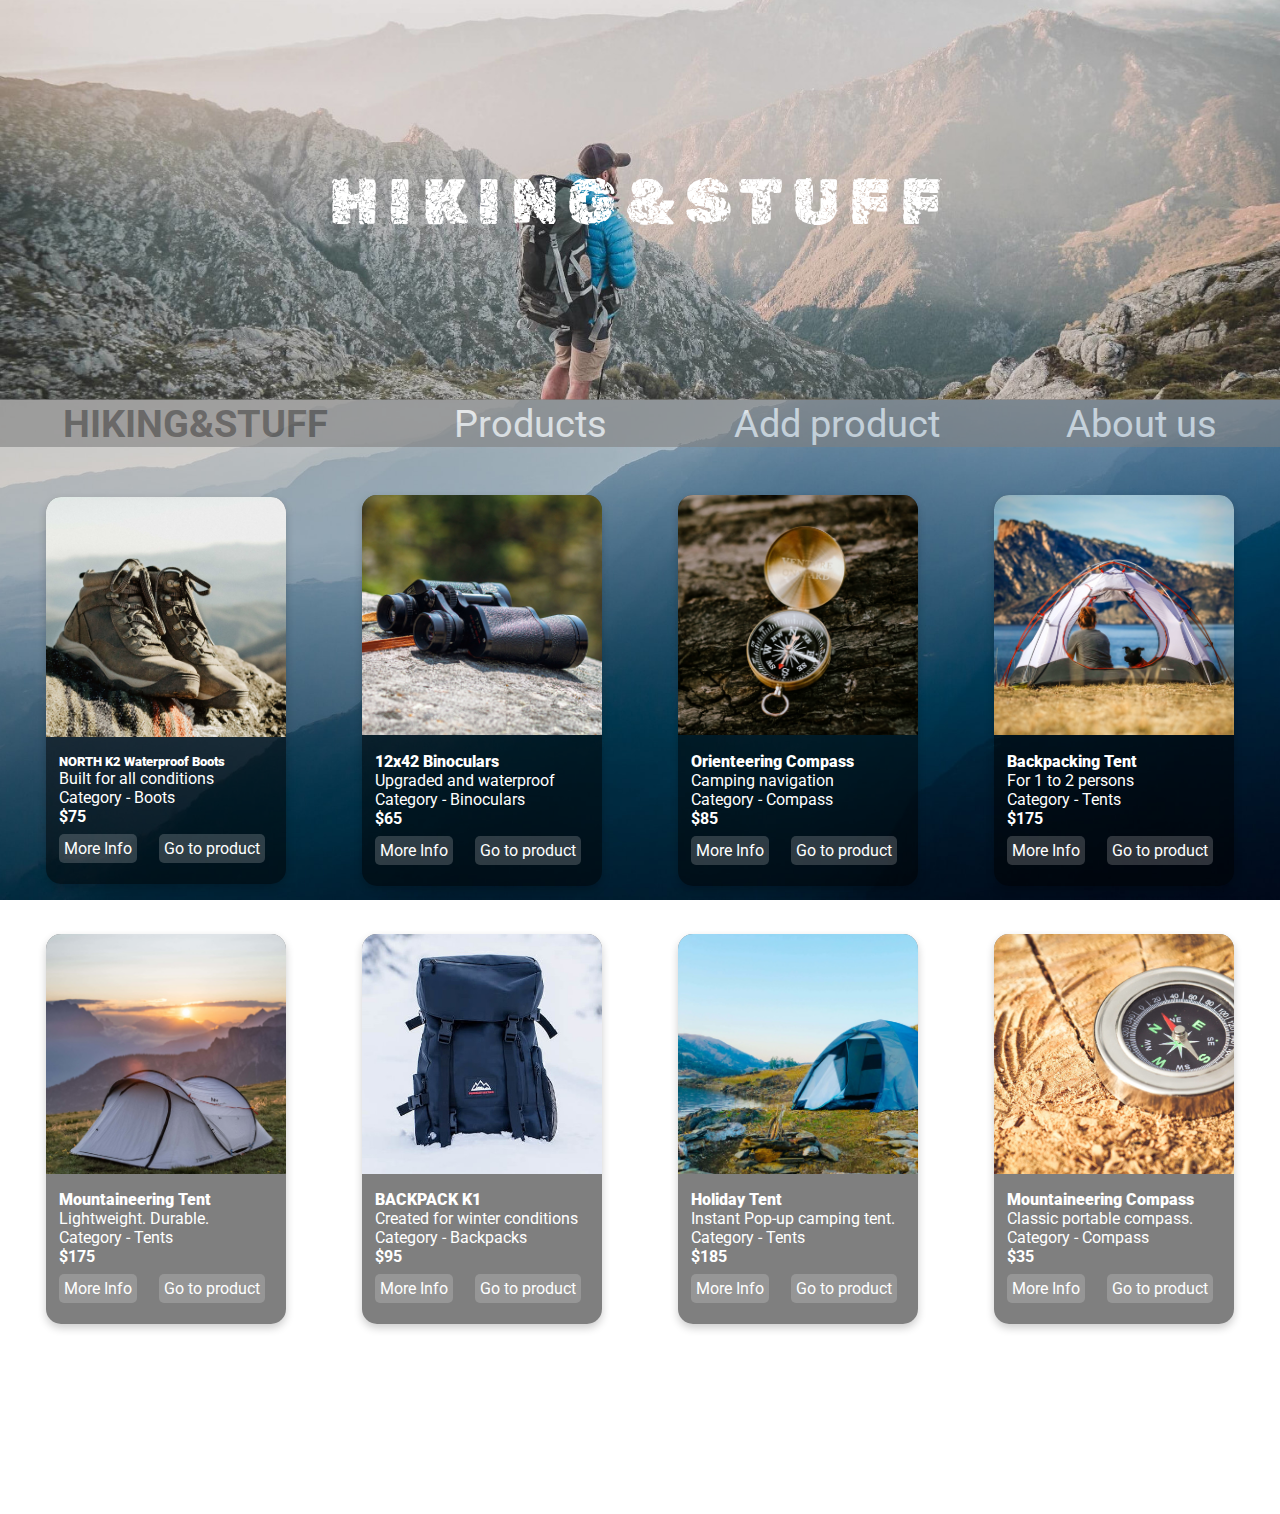
==== commit dc89004d: "font variables" ====
--- a/index.html
+++ b/index.html
@@ -33,17 +33,6 @@
 
     <!-- FAVICONS END -->
 
-    <!-- FONTS -->
-
-    <!-- <link rel="preconnect" href="https://fonts.googleapis.com">
-    <link rel="preconnect" href="https://fonts.gstatic.com" crossorigin>
-    <link href="https://fonts.googleapis.com/css2?family=Rubik+Distressed&display=swap" rel="stylesheet">
-
-    <link rel="preconnect" href="https://fonts.googleapis.com">
-    <link rel="preconnect" href="https://fonts.gstatic.com" crossorigin>
-    <link href="https://fonts.googleapis.com/css2?family=Roboto&display=swap" rel="stylesheet"> -->
-
-    <!-- FONTS END -->
 </head>
 
 <body>
@@ -67,14 +56,9 @@
             <a href="./product-list-page.html">Products</a>
             <a href="./add-product-form.html">Add product</a>
             <a href="./about-us.html">About us</a>
-
-            <!-- TODO: dark mode -->
-            <!-- <button id="dark-mode-btn" onclick="darkModeToggle()">Dark Mode</button> -->
         </nav>
 
         <!-- Navbar ends -->
-
-
 
     </header>
 
--- a/stylesheets/styles.css
+++ b/stylesheets/styles.css
@@ -39,7 +39,6 @@
   max-width: 100%;
 }
 
-/* Centered text */
 .main-img-text-wrapper {
   position: absolute;
   top: 50%;
@@ -49,14 +48,12 @@
 
 .main-img-text {
   color: white;
-  font-size: 6vw;
+  font-size: 5vw;
   font-family: "Rubik Distressed", cursive;
   letter-spacing: 0.6rem;
   overflow-wrap: break-word;
 }
 
-/* ===== TEST CARDS ====== */
-/* Add some padding inside the card container */
 .container {
   padding: 0.8rem;
 }
@@ -75,7 +72,6 @@
   height: 100%;
 }
 
-/* ===== TOGGLE MORE INFO END ======= */
 #menu-wrapper {
   display: flex;
   align-items: center;
@@ -99,7 +95,7 @@
 nav a {
   color: white;
   text-decoration: none;
-  font-size: 1.5rem;
+  font-size: 3vw;
 }
 
 nav a:hover {
@@ -291,17 +287,6 @@
   width: 100%;
 }
 
-#thank_you {
-  display: flex;
-  align-items: center;
-  justify-content: center;
-  font-size: 1rem;
-  background-color: rgba(0, 0, 0, 0.5);
-  color: #fff;
-  padding: 1rem;
-  border-radius: 15px;
-}
-
 /* === DROPDOWN MENU ==== */
 .dropbtn {
   color: rgb(255, 255, 255);
@@ -528,7 +513,7 @@
   align-items: center;
   justify-content: center;
   font-size: 1rem;
-  background-color: rgba(0, 0, 0, 0.2);
+  background-color: rgba(0, 0, 0, 0.5);
   color: #fff;
   padding: 1rem;
   border-radius: 15px;
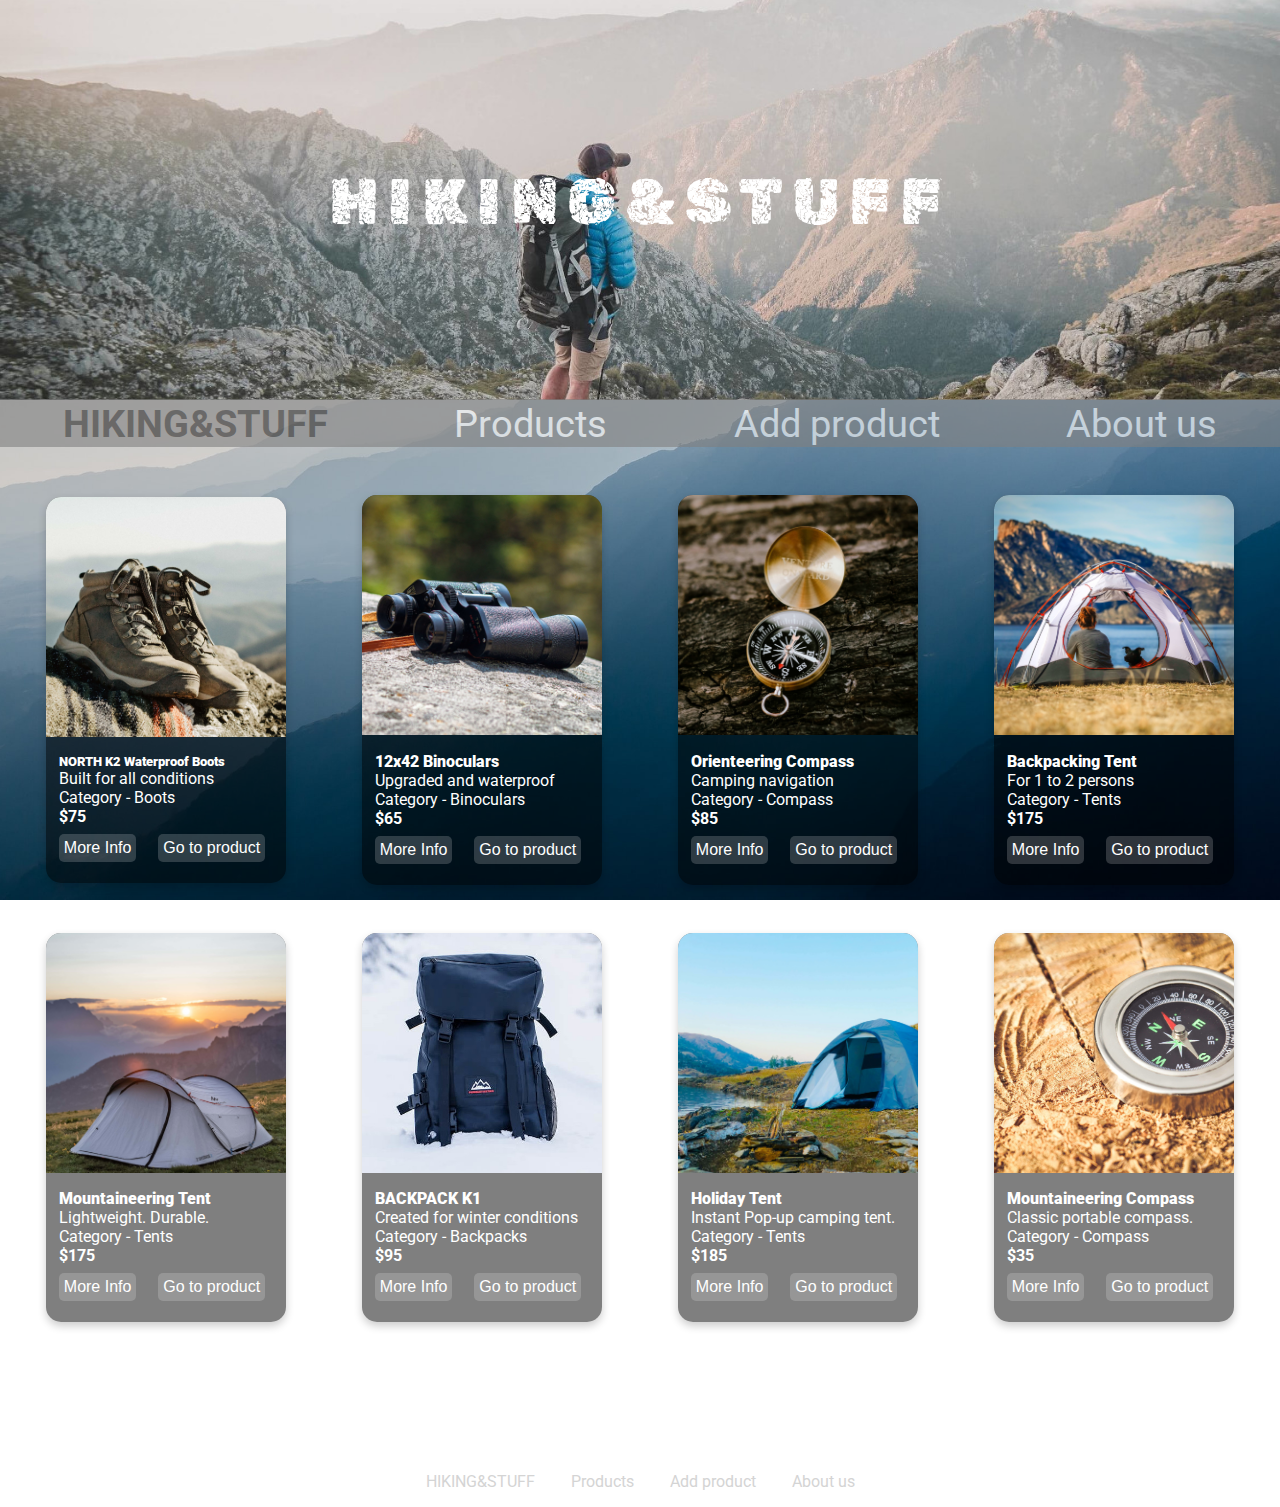
==== commit 25b4eab5: "add readme" ====
--- a/index.html
+++ b/index.html
@@ -63,14 +63,11 @@
     </header>
 
     <main>
-
         <!-- ====== Landing page start ======= -->
 
-
         <section class="section-inner">
 
             <!-- TEST -->
-
 
             <div class="card animate pop">
                 <img src="./assets/images/products/boots4.jpg" loading="lazy" alt="Boots">
@@ -79,8 +76,6 @@
                         <p>Built for all conditions</p>
                         <p>Category - Boots</p>
                         <p><strong>$75</strong></p>
-
-
 
                         <div class="card-inner-container">
 
@@ -122,8 +117,6 @@
                 </div>
             </div>
 
-
-
             <div class="card animate pop">
                 <img src="./assets/images/products/binoculars1.jpg" loading="lazy" alt="Product">
                 <div class="container">
@@ -459,10 +452,7 @@
 
         </section>
 
-
         <!-- ====== Landing page end ======= -->
-
-
     </main>
 
     <footer id="footer">
--- a/stylesheets/styles.css
+++ b/stylesheets/styles.css
@@ -1,15 +1,14 @@
+@import url("https://fonts.googleapis.com/css2?family=Roboto&family=Rubik+Distressed&display=swap");
 @import url("https://fonts.googleapis.com/css2?family=Roboto&family=Rubik+Distressed&display=swap");
 * {
   margin: 0 auto;
   padding: 0;
   box-sizing: border-box;
-  font-family: "Roboto", sans-serif;
 }
 
 html {
   width: 100vw;
   height: 100%;
-  margin: 0 auto;
 }
 
 body {
@@ -20,7 +19,7 @@
   font-family: "Roboto", sans-serif;
   background: url(../assets/images/backgrounds/mountain4.jpg) no-repeat center center fixed;
   background-size: cover;
-  overflow-x: hidden;
+  overflow: auto;
 }
 
 main {
@@ -47,11 +46,10 @@
 }
 
 .main-img-text {
-  color: white;
+  color: #fff;
   font-size: 5vw;
-  font-family: "Rubik Distressed", cursive;
+  font-family: "Rubik Distressed", sans-serif;
   letter-spacing: 0.6rem;
-  overflow-wrap: break-word;
 }
 
 .container {
@@ -79,9 +77,6 @@
   gap: 2rem;
 }
 
-/* $body-font-family: 'Open Sans', sans-serif;
-$base-font-size: 18px;
-$base-font-weight: 400; */
 #main-nav {
   display: flex;
   align-items: center;
@@ -91,15 +86,28 @@
   opacity: 60%;
   margin-top: -5px;
 }
+@media only screen and (max-width: 800px) {
+  #main-nav {
+    display: flex;
+    flex-direction: column;
+    font-size: 1rem;
+    height: 6rem;
+  }
+}
 
 nav a {
   color: white;
   text-decoration: none;
   font-size: 3vw;
 }
-
 nav a:hover {
   color: rgb(92, 91, 91);
+}
+@media only screen and (max-width: 800px) {
+  nav a {
+    display: flex;
+    font-size: 1rem;
+  }
 }
 
 #logo-name {
@@ -120,7 +128,6 @@
 .social-media-icons {
   margin-bottom: 1rem;
 }
-
 .social-media-icons a {
   list-style: none;
   text-decoration: none;
@@ -131,21 +138,29 @@
   width: 3rem;
   margin-right: 1rem;
 }
+.social-media-icons-footer:hover {
+  filter: invert(31%) sepia(0%) saturate(2612%) hue-rotate(165deg) brightness(95%) contrast(72%);
+}
 
 .footer-links {
   list-style: none;
   text-decoration: none;
-  color: white;
+  color: rgb(212, 212, 212);
   margin: 1rem;
-  font-size: 1.3rem;
+  margin-top: -0.3rem;
+}
+.footer-links:hover {
+  color: rgb(92, 91, 91);
+}
+@media only screen and (max-width: 800px) {
+  .footer-links {
+    display: flex;
+    flex-direction: column;
+  }
 }
 
 .footer-links.active {
   font-weight: bold;
-}
-
-.social-media-icons-footer:hover {
-  filter: invert(31%) sepia(0%) saturate(2612%) hue-rotate(165deg) brightness(95%) contrast(72%);
 }
 
 /* KEYFRAMES */
@@ -213,17 +228,18 @@
   width: 15rem;
   box-shadow: 0 4px 8px 0 rgba(0, 0, 0, 0.2);
   transition: 0.3s;
-  border-radius: 15px; /* 5px rounded corners */
+  border-radius: 15px;
   transition: all 0.3s ease-in-out;
   gap: 1rem;
 }
-
 .card:hover {
   transform: scale(1.05);
   box-shadow: 0 8px 16px 0 rgba(0, 0, 0, 0.2);
 }
-
-/* Add rounded corners to the top left and the top right corner of the image */
+.card img {
+  border-radius: 15px 15px 0px 0px;
+}
+
 img {
   -o-object-fit: cover;
   object-fit: cover;
@@ -238,10 +254,6 @@
   padding: 0.5rem 0rem 0.5rem 0rem;
 }
 
-.card img {
-  border-radius: 15px 15px 0px 0px;
-}
-
 .product-card-text {
   padding: 1rem;
 }
@@ -262,7 +274,7 @@
 }
 
 #more-info-btn {
-  background-color: #d5d5d5;
+  background-color: #e7e4e4;
   padding: 0.5rem;
   border-radius: 10px;
 }
@@ -283,19 +295,27 @@
 
 #form-submit-btn {
   background-color: #272727;
-  color: white;
+  color: #fff;
   width: 100%;
 }
 
 /* === DROPDOWN MENU ==== */
 .dropbtn {
-  color: rgb(255, 255, 255);
+  color: #fff;
   padding: 5px;
   font-size: 1rem;
   border: none;
   cursor: pointer;
   border-radius: 5px;
   background-color: rgba(255, 255, 255, 0.182);
+}
+.dropbtn:hover {
+  background-color: #fff;
+  color: black;
+}
+.dropbtn:focus {
+  background-color: #fff;
+  color: black;
 }
 
 .product-link-btn {
@@ -307,14 +327,15 @@
   border-radius: 5px;
   margin-right: 0.5rem;
 }
-
 .product-link-btn a {
   text-decoration: none;
   list-style: none;
-  color: rgb(255, 255, 255);
-}
-
-.dropbtn:hover, .dropbtn:focus, .product-link-btn:hover, .product-link-btn:focus {
+  color: #fff;
+}
+.product-link-btn:hover {
+  background-color: #e7e4e4;
+}
+.product-link-btn:focus {
   background-color: #e7e4e4;
 }
 
@@ -323,6 +344,9 @@
   display: inline-block;
   margin: 0;
 }
+.dropdown a:hover {
+  background-color: #fff;
+}
 
 .dropdown-content {
   display: none;
@@ -337,9 +361,9 @@
   padding: 1rem;
   border-radius: 15px;
   overflow: auto;
-  box-shadow: 0px 8px 16px 0px rgba(0, 0, 0, 0.2);
+  box-shadow: 0px 8px 16px 0px rgba(0, 0, 0, 0.839);
   z-index: 1;
-  border: 15px solid rgb(0, 0, 0);
+  border: 10px solid black;
 }
 
 .dropdown-text {
@@ -348,10 +372,6 @@
   justify-content: flex-start;
 }
 
-.dropdown a:hover {
-  background-color: #ddd;
-}
-
 .show {
   display: block;
 }
@@ -363,14 +383,17 @@
   margin-top: 20px;
 }
 
-.section-add-product {
+#add-product-section {
+  min-height: 50rem;
+}
+#add-product-section .section-add-product {
   display: flex;
   flex-direction: column;
   align-items: center;
   justify-content: center;
   background-color: transparent;
 }
-.section-add-product form {
+#add-product-section .section-add-product form {
   font-size: 1.5rem;
   background-color: rgba(0, 0, 0, 0.5);
   color: #fff;
@@ -378,46 +401,47 @@
   border-radius: 15px;
   box-shadow: 0 0 20px rgba(0, 0, 0, 0.2);
 }
-
-#add-products-btn {
+#add-product-section .section-add-product #add-products-btn {
   background-color: rgba(181, 174, 174, 0.2352941176);
   margin-top: 1rem;
   padding: 0.2rem;
   border-radius: 10px;
-  color: white;
+  color: #fff;
   font-size: 1rem;
   font-weight: bold;
 }
-#add-products-btn:hover {
+#add-product-section .section-add-product #add-products-btn:hover {
   background-color: rgb(155, 154, 154);
 }
 
-#add-product-section {
-  min-height: 50rem;
-}
-
+/* TEST */
 #about-us-section {
   height: -webkit-fit-content;
   height: -moz-fit-content;
   height: fit-content;
-}
-
-#about-us-section {
   height: -webkit-fit-content;
   height: -moz-fit-content;
   height: fit-content;
   display: flex;
   flex-direction: column;
 }
-
-.section-inner.about-us {
+#about-us-section .section-inner.about-us {
   display: flex;
   flex-direction: row;
 }
-
-/* TEST */
-.test-card {
-  margin: 0rem 1rem 1rem 0rem;
+#about-us-section .title-text-1 {
+  margin: auto;
+  padding: 1rem;
+  font-size: 2rem;
+}
+#about-us-section .company-info {
+  max-width: 25rem;
+  margin-bottom: 1rem;
+  border-radius: 15px;
+  background-color: rgba(0, 0, 0, 0.5);
+  color: #fff;
+  box-shadow: 0 0 20px rgba(0, 0, 0, 0.2);
+  padding: 1rem;
 }
 
 .test-first-card {
@@ -429,31 +453,51 @@
   border-radius: 15px;
   box-shadow: 0 0 20px rgba(0, 0, 0, 0.2);
 }
-
-.test-img-wrapper {
+.test-first-card .test-img-wrapper {
   width: 50%;
 }
-
-.test-profile-pic {
+.test-first-card .test-img-wrapper .test-profile-pic {
   height: 10rem;
   width: 10rem;
   border-radius: 50%;
   padding: 1rem;
 }
-
-.test-text {
-  width: 100%;
+.test-first-card .test-text {
+  width: 100%;
+}
+.test-first-card .test-profile-pic {
+  height: 10rem;
+  width: 10rem;
+  border-radius: 50%;
+  padding: 1rem;
 }
 
 .section-test {
   display: flex;
   margin: auto;
+}
+.section-test .test-card {
+  margin: 0rem 1rem 1rem 0rem;
 }
 
 #test-contact-form {
   width: 20rem;
   padding: 3rem;
 }
+#test-contact-form input {
+  width: 100%;
+}
+#test-contact-form select {
+  width: 100%;
+}
+#test-contact-form textarea {
+  width: 100%;
+}
+#test-contact-form #form-submit-btn-contact {
+  background-color: #fff;
+  border: 1px solid black;
+  padding: 0.5;
+}
 
 #test-fieldset {
   border-radius: 15px;
@@ -462,11 +506,15 @@
   color: #fff;
   box-shadow: 0 0 20px rgba(0, 0, 0, 0.2);
 }
-
-#form-submit-btn-contact {
-  background-color: white;
-  border: 1px solid black;
-  padding: 0.5;
+#test-fieldset #thank_you {
+  display: flex;
+  align-items: center;
+  justify-content: center;
+  font-size: 1rem;
+  background-color: rgba(0, 0, 0, 0.5);
+  color: #fff;
+  padding: 1rem;
+  border-radius: 15px;
 }
 
 .contact-icons {
@@ -474,13 +522,11 @@
   align-items: center;
   justify-content: left;
 }
-
 .contact-icons a {
   text-decoration: none;
-  color: white;
-}
-
-.contact-card-icon {
+  color: #fff;
+}
+.contact-icons .contact-card-icon {
   height: 1.5rem;
   width: 1.5rem;
   margin-right: 0.5rem;
@@ -488,37 +534,6 @@
   filter: invert(100%) sepia(100%) saturate(0%) hue-rotate(288deg) brightness(102%) contrast(102%);
 }
 
-input, select, textarea {
-  width: 100%;
-}
-
-.title-text-1 {
-  margin: auto;
-  padding: 1rem;
-  font-size: 2rem;
-}
-
-.company-info {
-  max-width: 25rem;
-  margin-bottom: 1rem;
-  border-radius: 15px;
-  background-color: rgba(0, 0, 0, 0.5);
-  color: #fff;
-  box-shadow: 0 0 20px rgba(0, 0, 0, 0.2);
-  padding: 1rem;
-}
-
-#thank_you {
-  display: flex;
-  align-items: center;
-  justify-content: center;
-  font-size: 1rem;
-  background-color: rgba(0, 0, 0, 0.5);
-  color: #fff;
-  padding: 1rem;
-  border-radius: 15px;
-}
-
 @media only screen and (max-width: 1100px) {
   .section-test {
     flex-direction: column;
@@ -527,17 +542,6 @@
     margin: 0rem 0rem 1rem 0rem;
   }
 }
-.section-inner.details {
-  display: flex;
-  flex-direction: column;
-  align-items: flex-start;
-}
-
-.details {
-  display: flex;
-  flex-direction: row;
-}
-
 #details-wrapper {
   width: 50%;
   margin-right: 1rem;
@@ -547,9 +551,15 @@
   padding: 1rem;
   border-radius: 15px;
 }
-
 #details-wrapper p {
   font-size: 1.5rem;
+}
+@media only screen and (max-width: 1000px) {
+  #details-wrapper {
+    width: 100%;
+    margin: auto;
+    margin-bottom: 1rem;
+  }
 }
 
 .short-description {
@@ -579,20 +589,27 @@
   justify-content: space-between;
   gap: 1rem;
 }
-
-.product-detail-img:first-child {
+@media only screen and (max-width: 1000px) {
+  #product-images-detail-page {
+    width: 100%;
+  }
+}
+#product-images-detail-page .product-detail-img {
+  height: 5rem;
+  max-width: 5rem;
+  border-radius: 15px;
+  margin: 0;
+}
+#product-images-detail-page .product-detail-img:first-child {
   height: 20rem;
   max-width: 100%;
 }
-
-.product-detail-img {
-  height: 5rem;
-  max-width: 5rem;
-  border-radius: 15px;
-  margin: 0;
-}
-
-.product-detail-img:hover {
+@media only screen and (max-width: 1000px) {
+  #product-images-detail-page .product-detail-img:first-child {
+    width: 100%;
+  }
+}
+#product-images-detail-page .product-detail-img:hover {
   transform: scale(1.05);
   box-shadow: 0 8px 16px 0 rgba(0, 0, 0, 0.2);
 }
@@ -606,4 +623,13 @@
   justify-content: center;
   margin: auto;
   padding: 3rem;
+}
+#product-details-page .details {
+  display: flex;
+  flex-direction: row;
+}
+@media only screen and (max-width: 1000px) {
+  #product-details-page .details {
+    flex-direction: column;
+  }
 }/*# sourceMappingURL=styles.css.map */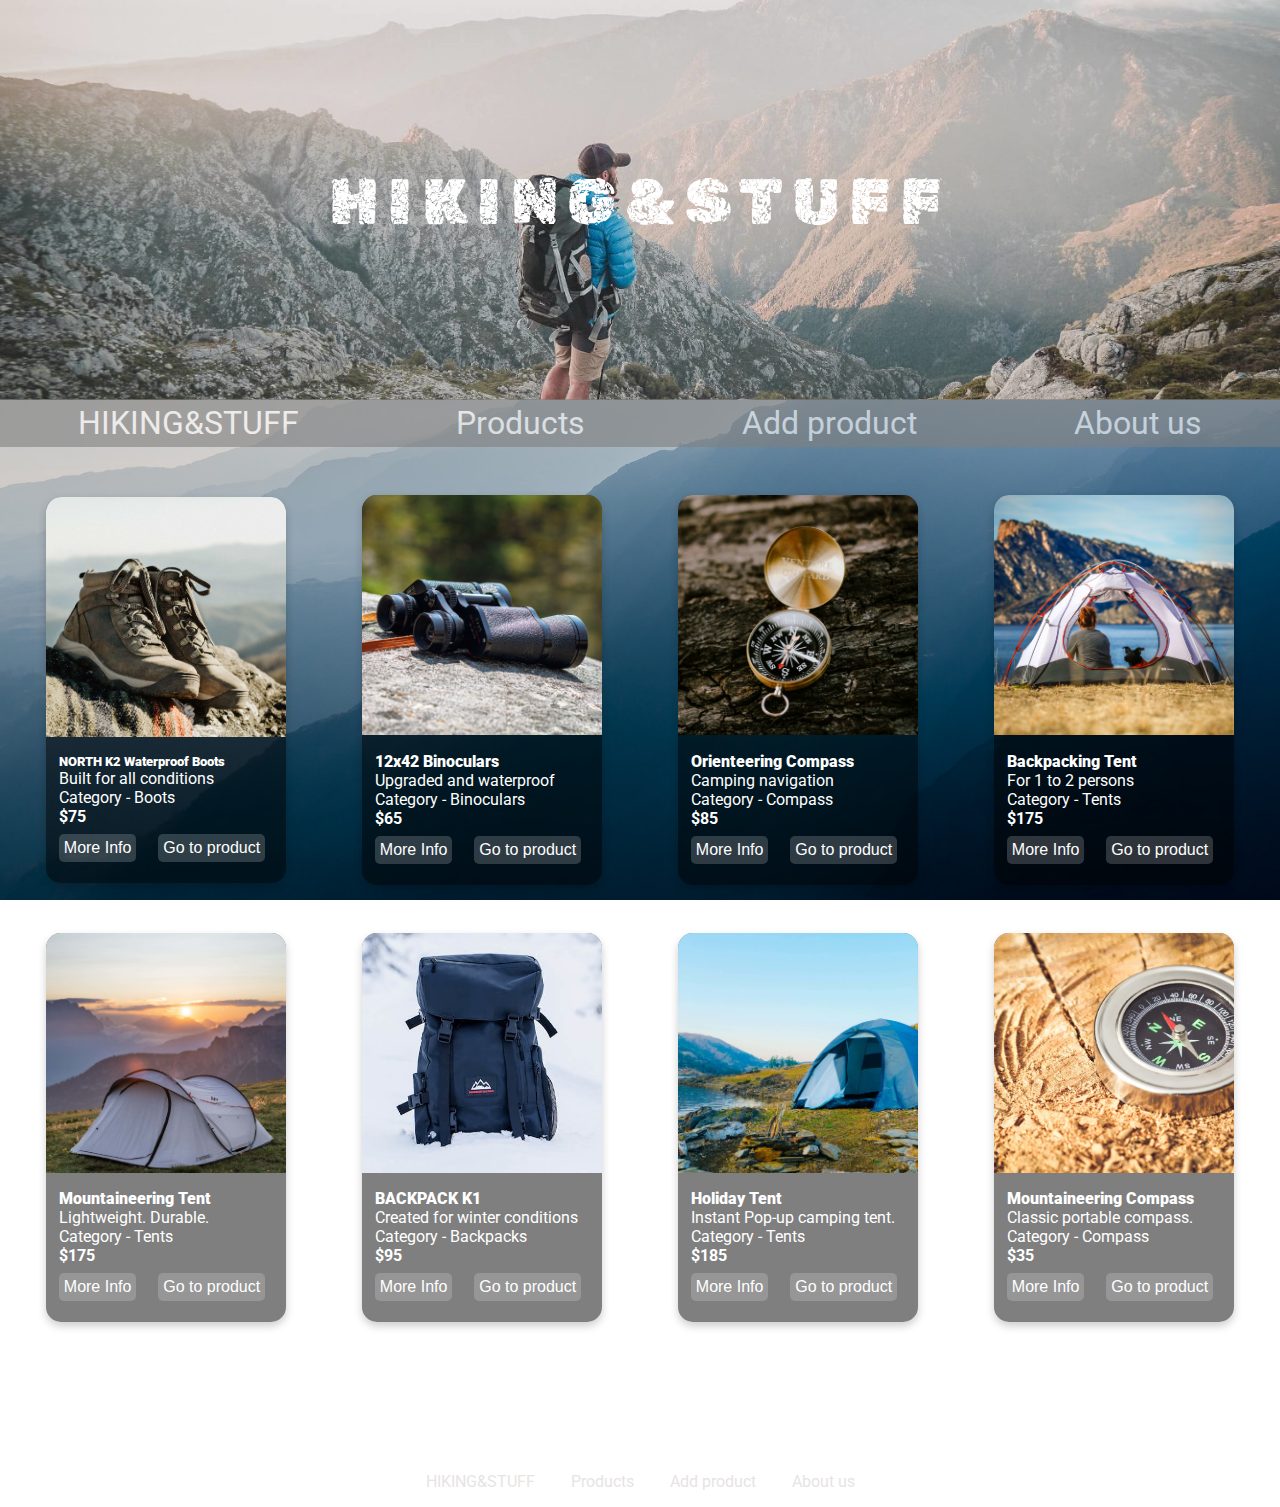
==== commit dd8d8530: "change css to scss" ====
--- a/index.html
+++ b/index.html
@@ -42,7 +42,7 @@
         <!-- Hero image -->
         <div class="main-image-wrapper">
             <img id="main-img" src="./assets/images/main-img.jpg" alt="main image" loading="lazy">
-            <!-- <div class="bottom-left">Bottom Left</div> -->
+
             <div class="main-img-text-wrapper">
                 <p class="main-img-text">HIKING&STUFF</p>
             </div>
--- a/stylesheets/styles.css
+++ b/stylesheets/styles.css
@@ -25,6 +25,8 @@
 main {
   height: -webkit-fit-content;
   height: -moz-fit-content;
+  height: 100%;
+  width: 100%;
   height: fit-content;
   margin: auto;
 }
@@ -77,6 +79,27 @@
   gap: 2rem;
 }
 
+@-webkit-keyframes animate-pop {
+  0% {
+    opacity: 0;
+    transform: scale(0.5, 0.5);
+  }
+  100% {
+    opacity: 1;
+    transform: scale(1, 1);
+  }
+}
+
+@keyframes animate-pop {
+  0% {
+    opacity: 0;
+    transform: scale(0.5, 0.5);
+  }
+  100% {
+    opacity: 1;
+    transform: scale(1, 1);
+  }
+}
 #main-nav {
   display: flex;
   align-items: center;
@@ -86,7 +109,7 @@
   opacity: 60%;
   margin-top: -5px;
 }
-@media only screen and (max-width: 800px) {
+@media (max-width: 800px) {
   #main-nav {
     display: flex;
     flex-direction: column;
@@ -96,39 +119,48 @@
 }
 
 nav a {
-  color: white;
+  color: rgb(255, 255, 255);
   text-decoration: none;
   font-size: 3vw;
 }
 nav a:hover {
   color: rgb(92, 91, 91);
 }
-@media only screen and (max-width: 800px) {
+@media (max-width: 800px) {
   nav a {
     display: flex;
     font-size: 1rem;
   }
 }
-
-#logo-name {
-  color: #272727;
-  font-weight: bold;
-}
-
+@media only screen and (min-width: 1100px) {
+  nav a {
+    font-size: 2rem;
+  }
+}
+
+@keyframes animate-pop {
+  0% {
+    opacity: 0;
+    transform: scale(0.5, 0.5);
+  }
+  100% {
+    opacity: 1;
+    transform: scale(1, 1);
+  }
+}
 #footer {
   display: flex;
   align-items: center;
   justify-content: center;
   height: 5rem;
-  color: white;
+  color: #fff;
   padding: 1rem;
   text-align: center;
 }
-
-.social-media-icons {
+#footer .social-media-icons {
   margin-bottom: 1rem;
 }
-.social-media-icons a {
+#footer .social-media-icons a {
   list-style: none;
   text-decoration: none;
 }
@@ -145,31 +177,24 @@
 .footer-links {
   list-style: none;
   text-decoration: none;
-  color: rgb(212, 212, 212);
+  color: #e7e4e4;
   margin: 1rem;
   margin-top: -0.3rem;
 }
 .footer-links:hover {
-  color: rgb(92, 91, 91);
-}
-@media only screen and (max-width: 800px) {
+  color: rgb(155, 154, 154);
+}
+@media (max-width: 800px) {
   .footer-links {
     display: flex;
     flex-direction: column;
   }
 }
-
-.footer-links.active {
+.footer-links .footer-links.active {
   font-weight: bold;
 }
 
-/* KEYFRAMES */
-.animate.pop {
-  -webkit-animation: animate-pop 0.2s cubic-bezier(0.26, 0.53, 0.74, 1.48);
-          animation: animate-pop 0.2s cubic-bezier(0.26, 0.53, 0.74, 1.48);
-}
-
-@-webkit-keyframes animate-pop {
+@keyframes animate-pop {
   0% {
     opacity: 0;
     transform: scale(0.5, 0.5);
@@ -179,57 +204,25 @@
     transform: scale(1, 1);
   }
 }
-
-@keyframes animate-pop {
-  0% {
-    opacity: 0;
-    transform: scale(0.5, 0.5);
-  }
-  100% {
-    opacity: 1;
-    transform: scale(1, 1);
-  }
-}
-#employees-wrapper {
-  display: flex;
-  border-radius: 15px;
-  overflow: hidden;
-}
-
-.employees-pic-middle {
-  width: 100%;
-}
-
-.employees-pic {
-  width: 50%;
-}
-
-#boss-pic {
-  height: 15rem;
-  width: auto;
-  right: 0;
-  border-radius: 15px;
-  margin: 1rem 0rem 1rem 0rem;
-}
-
-#VD-info {
-  display: flex;
-  align-items: center;
-}
-
-#VD-text {
-  padding-left: 1rem;
-}
-
+@keyframes animate-pop {
+  0% {
+    transform: scale(0, 0.5, 0.5);
+    opacity: 0;
+  }
+  100% {
+    transform: scale(100%, 1, 1);
+    opacity: 1;
+  }
+}
 .card {
   background-color: rgba(0, 0, 0, 0.5);
   color: #fff;
   margin-top: 2rem;
   width: 15rem;
   box-shadow: 0 4px 8px 0 rgba(0, 0, 0, 0.2);
-  transition: 0.3s;
-  border-radius: 15px;
-  transition: all 0.3s ease-in-out;
+  border-radius: 15px;
+  -webkit-animation: animate-pop 0.2s ease-out;
+          animation: animate-pop 0.2s ease-out;
   gap: 1rem;
 }
 .card:hover {
@@ -383,6 +376,26 @@
   margin-top: 20px;
 }
 
+@keyframes animate-pop {
+  0% {
+    opacity: 0;
+    transform: scale(0.5, 0.5);
+  }
+  100% {
+    opacity: 1;
+    transform: scale(1, 1);
+  }
+}
+@keyframes animate-pop {
+  0% {
+    transform: scale(0, 0.5, 0.5);
+    opacity: 0;
+  }
+  100% {
+    transform: scale(100%, 1, 1);
+    opacity: 1;
+  }
+}
 #add-product-section {
   min-height: 50rem;
 }
@@ -394,6 +407,8 @@
   background-color: transparent;
 }
 #add-product-section .section-add-product form {
+  -webkit-animation: animate-pop 0.2s ease-out;
+          animation: animate-pop 0.2s ease-out;
   font-size: 1.5rem;
   background-color: rgba(0, 0, 0, 0.5);
   color: #fff;
@@ -414,13 +429,20 @@
   background-color: rgb(155, 154, 154);
 }
 
-/* TEST */
+@keyframes animate-pop {
+  0% {
+    opacity: 0;
+    transform: scale(0.5, 0.5);
+  }
+  100% {
+    opacity: 1;
+    transform: scale(1, 1);
+  }
+}
 #about-us-section {
   height: -webkit-fit-content;
   height: -moz-fit-content;
-  height: fit-content;
-  height: -webkit-fit-content;
-  height: -moz-fit-content;
+  width: 100%;
   height: fit-content;
   display: flex;
   flex-direction: column;
@@ -445,7 +467,6 @@
 }
 
 .test-first-card {
-  width: 22rem;
   display: flex;
   align-items: center;
   background-color: rgba(0, 0, 0, 0.5);
@@ -476,12 +497,22 @@
   display: flex;
   margin: auto;
 }
+@media only screen and (max-width: 1100px) {
+  .section-test {
+    flex-direction: column;
+  }
+}
 .section-test .test-card {
   margin: 0rem 1rem 1rem 0rem;
 }
+@media only screen and (max-width: 1100px) {
+  .section-test .test-card {
+    margin: 0rem 0rem 1rem 0rem;
+  }
+}
 
 #test-contact-form {
-  width: 20rem;
+  width: 100%;
   padding: 3rem;
 }
 #test-contact-form input {
@@ -534,12 +565,14 @@
   filter: invert(100%) sepia(100%) saturate(0%) hue-rotate(288deg) brightness(102%) contrast(102%);
 }
 
-@media only screen and (max-width: 1100px) {
-  .section-test {
-    flex-direction: column;
-  }
-  .test-card {
-    margin: 0rem 0rem 1rem 0rem;
+@keyframes animate-pop {
+  0% {
+    opacity: 0;
+    transform: scale(0.5, 0.5);
+  }
+  100% {
+    opacity: 1;
+    transform: scale(1, 1);
   }
 }
 #details-wrapper {
@@ -554,13 +587,18 @@
 #details-wrapper p {
   font-size: 1.5rem;
 }
-@media only screen and (max-width: 1000px) {
+@media only screen and (max-width: 1100px) {
   #details-wrapper {
     width: 100%;
     margin: auto;
     margin-bottom: 1rem;
   }
 }
+#details-wrapper #more-info-btn {
+  background-color: #e7e4e4;
+  padding: 0.5rem;
+  border-radius: 10px;
+}
 
 .short-description {
   padding: 0.5rem 0rem 0.5rem 0rem;
@@ -589,7 +627,7 @@
   justify-content: space-between;
   gap: 1rem;
 }
-@media only screen and (max-width: 1000px) {
+@media only screen and (max-width: 1100px) {
   #product-images-detail-page {
     width: 100%;
   }
@@ -604,7 +642,7 @@
   height: 20rem;
   max-width: 100%;
 }
-@media only screen and (max-width: 1000px) {
+@media only screen and (max-width: 1100px) {
   #product-images-detail-page .product-detail-img:first-child {
     width: 100%;
   }
@@ -628,7 +666,7 @@
   display: flex;
   flex-direction: row;
 }
-@media only screen and (max-width: 1000px) {
+@media only screen and (max-width: 1100px) {
   #product-details-page .details {
     flex-direction: column;
   }
